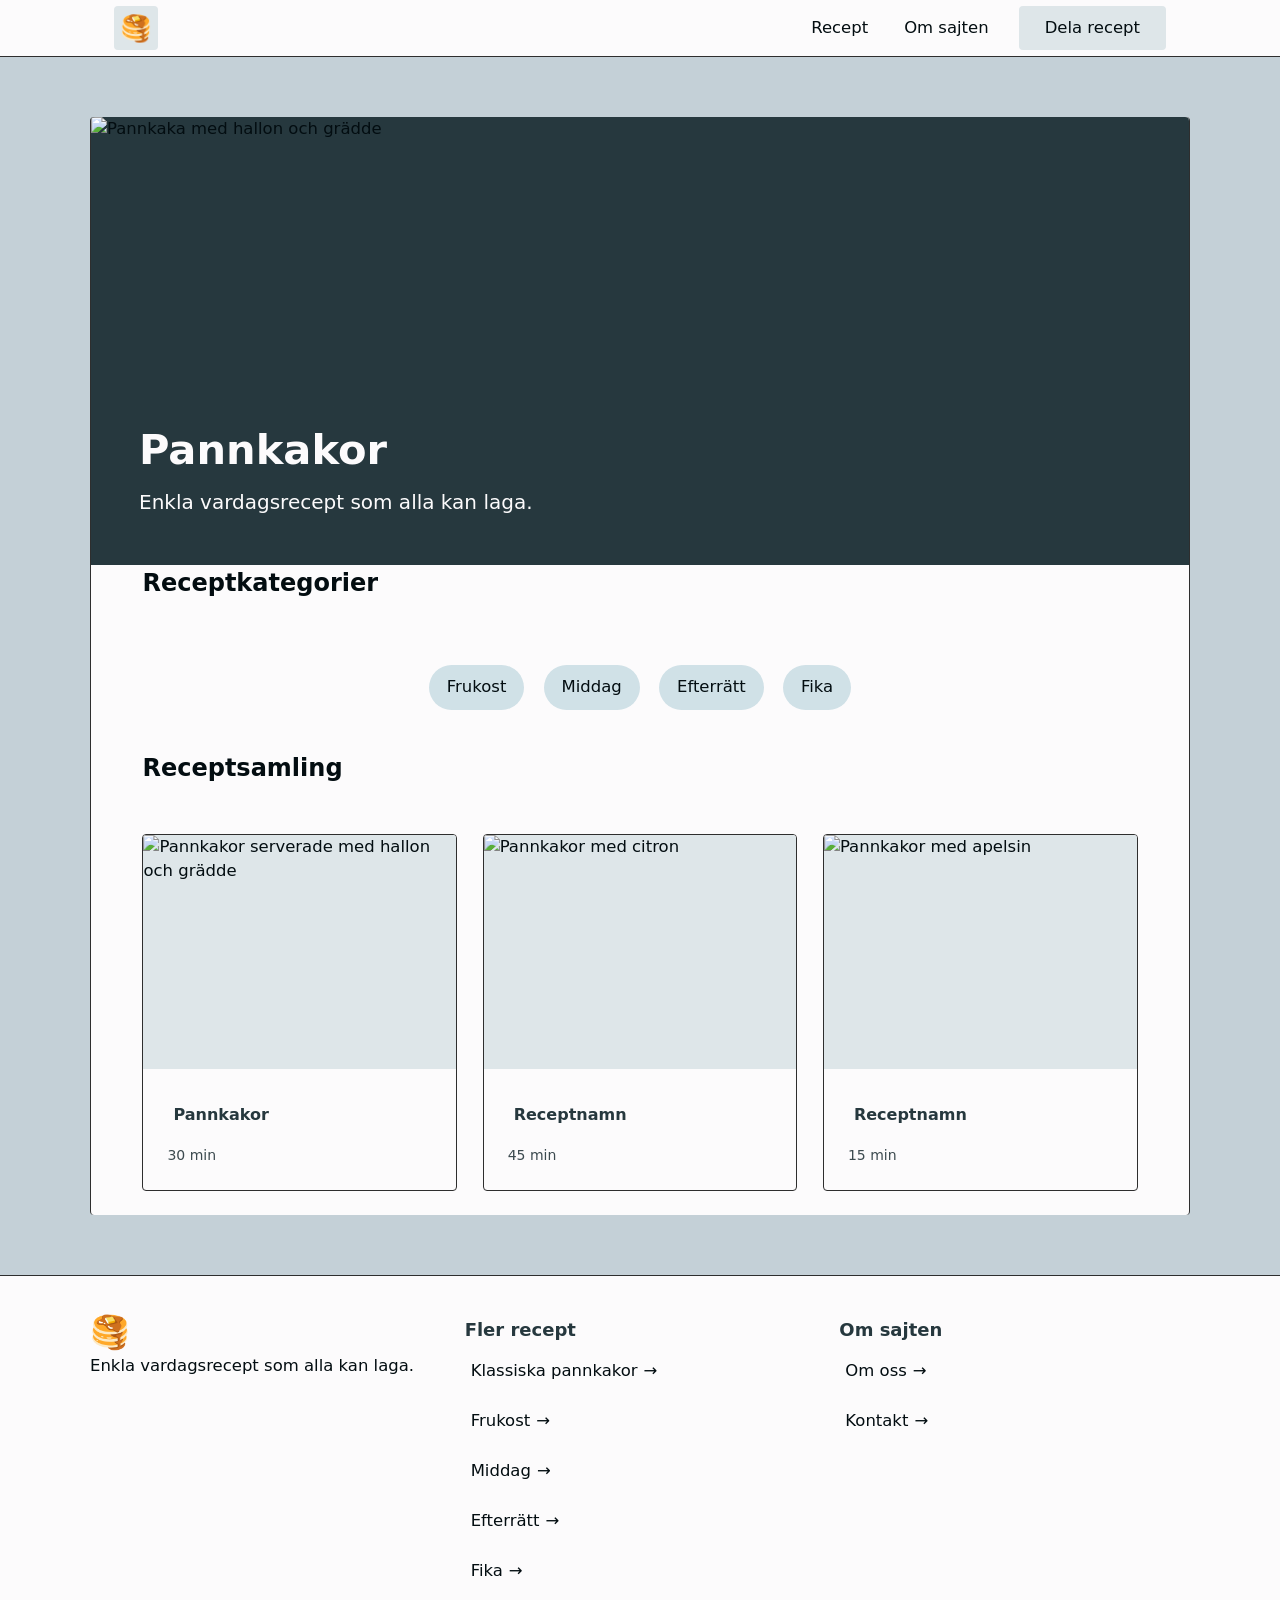
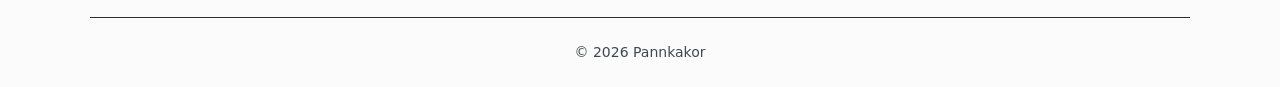
==== index.html @ c15ac4b6 "feat: add mobile navigation and improve the recipe form Validate email domains and show when the for" ====
<!doctype html>
<html lang="sv">
  <head>
    <meta charset="UTF-8" />
    <meta name="viewport" content="width=device-width, initial-scale=1.0" />
    <link rel="stylesheet" href="style.css" />
    
    <!-- Canonical link for SEO -->
    <link rel="canonical" href="https://jonnywdeveloper.github.io/Pannkakor/" />

    <meta
      property="og:title"
      content="Pannkakor - Enkla vardagsrecept"
    />
    <meta
      property="og:description"
      content="Samling av enkla och goda recept som alla kan laga."
    />
    <meta property="og:type" content="website" />
    <meta
      property="og:url"
      content="https://jonnywdeveloper.github.io/Pannkakor/"
    />
    <meta property="og:locale" content="sv_SE" />
    <meta
      property="og:image"
      content="https://jonnywdeveloper.github.io/Pannkakor/images/webp/Pancake_Top.webp"
    />
    <meta
      property="og:image:alt"
      content="Pannkaka med hallon och grädde"
    />

    <meta
      name="description"
      content="Enkla vardagsrecept som alla kan laga. Hitta receptet du letar efter bland vårt utbud av klassiska rätter."
    />

    <title>Pannkakor - Enkla vardagsrecept</title>
    <meta name="theme-color" content="#ffffff" />

    <!-- Preload fonts -->
    <link
      rel="preload"
      href="https://fonts.gstatic.com/s/opensans/v44/memvYaGs126MiZpBA-UvWbX2vVnXBbObj2OVTS-muw.woff2"
      as="font"
      type="font/woff2"
      crossorigin
    />

    <!-- Inline SVG favicon -->
    <link
      rel="icon"
      href="data:image/svg+xml,<svg xmlns=%22http://www.w3.org/2000/svg%22 viewBox=%220 0 100 100%22><text y=%22.9em%22 font-size=%2290%22>🥞</text></svg>"
    />

    <script src="script.js" defer></script>
  </head>

  <body>
    <a class="skip-link" href="#main-content">Hoppa till huvudinnehållet</a>

    <header>
      <div class="header-inner">
        <a href="index.html" class="site-logo" aria-current="page"><span class="visually-hidden">Pannkakor, startsida</span></a>
        <nav>
          <ul>
            <li><a href="recept.html">Recept</a></li>
            <li><a href="#">Om sajten</a></li>
            <li><a href="dela-recept.html" class="btn">Dela recept</a></li>
          </ul>
        </nav>
        <details class="mobile-menu">
          <summary>Meny</summary>
          <nav>
            <ul>
              <li><a href="recept.html">Recept</a></li>
              <li><a href="#">Om sajten</a></li>
              <li><a href="dela-recept.html" class="btn">Dela recept</a></li>
            </ul>
          </nav>
        </details>
      </div>
    </header>

    <main id="main-content" class="recipe-container" tabindex="-1">
      <!-- Hero Section -->
      <section class="hero-section">
        <picture>
          <source srcset="images/webp/Pancake_Top.webp" type="image/webp" />
          <img
            src="images/png/Pancake_Top.png"
            alt="Pannkaka med hallon och grädde"
            width="1281"
            height="500"
            fetchpriority="high"
          />
        </picture>
        <div class="hero-content">
          <h1>Pannkakor</h1>
          <p>Enkla vardagsrecept som alla kan laga.</p>
        </div>
      </section>

      <!-- Categories -->
      <h2>Recept&shy;kategorier</h2>
      <ul class="categories">
        <li><a href="#" class="category-tag">Frukost</a></li>
        <li><a href="#" class="category-tag">Middag</a></li>
        <li><a href="#" class="category-tag">Efterrätt</a></li>
        <li><a href="#" class="category-tag">Fika</a></li>
      </ul>

      <!-- Recipe Cards Grid -->
      <section>
        <h2>Recept&shy;samling</h2>
        <div class="recipe-cards">
          <article class="recipe-card">
            <div class="card-image">
              <picture>
                <source srcset="images/webp/Pancake_Top.webp" type="image/webp" />
                <img
                  src="images/png/Pancake_Top.png"
                  alt="Pannkakor serverade med hallon och grädde"
                  loading="lazy"
                  decoding="async"
                />
              </picture>
            </div>
            <div class="card-content">
              <a href="recept.html">Pannkakor</a>
              <span class="recipe-meta">30 min</span>
            </div>
          </article>

          <article class="recipe-card">
            <div class="card-image">
              <picture>
                <source srcset="images/webp/Pancake_Bottom_Left.webp" type="image/webp" />
                <img
                  src="images/png/Pancake_Bottom_Left.png"
                  alt="Pannkakor med citron"
                  loading="lazy"
                  decoding="async"
                />
              </picture>
            </div>
            <div class="card-content">
              <a href="recept.html">Receptnamn</a>
              <span class="recipe-meta">45 min</span>
            </div>
          </article>

          <article class="recipe-card">
            <div class="card-image">
              <picture>
                <source srcset="images/webp/Pancake_Bottom_Right.webp" type="image/webp" />
                <img
                  src="images/png/Pancake_Bottom_Right.png"
                  alt="Pannkakor med apelsin"
                  loading="lazy"
                  decoding="async"
                />
              </picture>
            </div>
            <div class="card-content">
              <a href="recept.html">Receptnamn</a>
              <span class="recipe-meta">15 min</span>
            </div>
          </article>
        </div>
      </section>
    </main>

    <footer>
      <div class="footer-inner">
        <div class="footer-section footer-brand">
          <p>Enkla vardagsrecept som alla kan laga.</p>
        </div>
        <div class="footer-section">
          <h2>Fler recept</h2>
          <ul>
            <li><a href="recept.html">Klassiska pannkakor</a></li>
            <li><a href="#">Frukost</a></li>
            <li><a href="#">Middag</a></li>
            <li><a href="#">Efterrätt</a></li>
            <li><a href="#">Fika</a></li>
          </ul>
        </div>
        <div class="footer-section">
          <h2>Om sajten</h2>
          <ul>
            <li><a href="#">Om oss</a></li>
            <li><a href="#">Kontakt</a></li>
          </ul>
        </div>
      </div>
      <div class="footer-bottom">
        <p>© 2026 Pannkakor</p>
      </div>
    </footer>
  </body>
</html>
---- style.css ----
/* ================================================================
   PANNKAKOR - CSS ARCHITECTURE & DESIGN SYSTEM
   ================================================================
   
   Naming Convention: SEMANTIC (content-driven)
   - Classes describe WHAT they contain, not HOW they look
   - Example: .recipe-container (semantic) not .main-grid (utility)
   
   Design Token System: CSS Variables in :root
   - Colors: --color-* (primary, accent, text, focus, etc.)
   - Spacing: --spacing-* (sm, md, lg scales)
   - Typography: Font imports and sizing via clamp()
   - Effects: Border radius, shadows, transitions
   
   Specificity Strategy: Architecture > Selectors
   - No !important usage - relies on cascade and nesting
   - :where() for low-specificity resets
   - :has() for context-aware styling
   - In nested rules, & refers to the outer selector
   
   Responsive Layout:
   - clamp(MIN, IDEAL, MAX) for fluid scaling
   - min()/max() for intrinsic sizing
   - vw/vi for viewport-relative values
   - No @media queries used
   
   Accessibility:
   - WCAG AAA level focus indicators
   - :focus-visible for keyboard navigation
   - Semantic HTML with proper structure
   ================================================================ */

/* Unit strategy: rem for scalable spacing and dimensions; px for crisp line thickness. */
/* Design tokens: All colors, spacing, and dimensions are defined as variables for easy maintenance */
:root {
  /* Design Tokens */
  --content-width: 68.75rem;
  /* Scale side spacing with the viewport, between 1rem and 1.5rem. */
  --gutter: clamp(1rem, 3vi, 1.5rem);
  /* Color palette - OKLCH system for perceptually uniform colors */
  --color-heading: oklch(32.769% 0.02555 220.54);
  --color-page-bg: oklch(85.052% 0.01633 233.06);
  --color-text: oklch(15% 0.02 220);
  --color-text-secondary: oklch(18% 0.03 220);
  --color-text-muted: oklch(40% 0.02 220);
  --color-bg: oklch(99% 0.001 0);
  --color-intro-bg: oklch(92% 0.01 220);
  --color-category-bg: oklch(90% 0.02 220);
  /* Mix the heading color with transparency for the two ends of the hero gradient. */
  --color-hero-text-bg: color-mix(in oklch, var(--color-heading) 85%, transparent);
  --color-hero-edge-bg: color-mix(in oklch, var(--color-heading) 50%, transparent);
  --color-focus: oklch(45% 0.22 280);
  --color-link: oklch(99% 0.001 0);
  --color-skip-bg: var(--color-intro-bg);
  --color-skip-text: var(--color-heading);
  --color-success: oklch(60% 0.2 140);
  --color-error: oklch(40% 0.16 25);
  /* Color opacity utilities */
  --color-border: oklch(30% 0 0);
  --color-hover: oklch(0% 0 0 / 3%);
  --color-shadow: oklch(0% 0 0 / 5%);
  --color-focus-shadow: oklch(45% 0.22 280 / 0.25);
  /* Spacing scale - rem for responsive scaling */
  --spacing-sm: 0.375rem;
  --spacing-md: 1.5rem;
  --spacing-lg: 2.5rem;
  --min-target-size: 44px;
  /* Border radius - used consistently throughout */
  --border-radius: 0.25rem;
}

/* Show a fallback font while Open Sans loads. */
@font-face {
  font-family: "Open Sans";
  font-style: normal;
  font-weight: 400 700;
  font-display: swap;
  src: url("https://fonts.gstatic.com/s/opensans/v44/memvYaGs126MiZpBA-UvWbX2vVnXBbObj2OVTS-muw.woff2")
    format("woff2");
}

/* CSS-reset (inspirerad av Modern CSS Reset av Andy Bell: https://piccalil.li/blog/a-modern-css-reset/) */
*,
*::before,
*::after {
  box-sizing: border-box;
}
/* Gör tryck mer responsiva på touch-enheter */
button,
a,
input,
select,
textarea {
  touch-action: manipulation;
}

/* Give links default styles that more specific selectors can override easily. */
:where(a:any-link) {
  border-radius: var(--border-radius);
  text-decoration: none;
}

a:any-link:hover,
.recipe-form-start {
  background-color: var(--color-intro-bg);
  color: var(--color-text);

  /* Give the keyboard focus ring priority over the link outline. */
  &:not(:focus-visible) {
    outline: 1px solid var(--color-border);
    outline-offset: 1px;
  }
}

/* Give these links and the menu toggle the same minimum tap size. */
:where(
  .skip-link, .site-logo, header nav a, .mobile-menu summary,
  .footer-section a, .category-tag, .card-content a, .recipe-form-start
) {
  display: inline-flex;
  align-items: center;
  min-inline-size: var(--min-target-size);
  min-block-size: var(--min-target-size);
  padding: var(--spacing-sm);
}


/* Keep mobile browsers from automatically enlarging text. */
html {
  text-size-adjust: 100%;

  /* Leave room for the sticky header when scrolling to a focused control. */
  scroll-padding-block-start: 4rem;
}

img {
  max-width: 100%;
}

/* Remove default margins and let more specific component rules set their own. */
:where(h1, h2, h3, h4, h5, h6, p, figure, ul, ol) {
  margin: 0;
}

/* Gemensam border-stil för komponenter */
:where(.recipe-card, fieldset, .intro-text) {
  border: 1px solid var(--color-border);
  border-radius: var(--border-radius);
}

/* Body typography - fluid sizing with clamp() for responsive scaling */
body {
  margin: 0;
  background-color: var(--color-page-bg);
  display: flex;
  flex-direction: column;
  min-height: 100vh;
  color: var(--color-text);
  font-family:
    "Open Sans",
    system-ui,
    -apple-system,
    BlinkMacSystemFont,
    "Segoe UI",
    Roboto,
    sans-serif;
  /* Fluid font-size: min 1rem, ideal 0.95rem + 0.1vw, max 1.125rem */
  font-size: clamp(1rem, 0.95rem + 0.1vw, 1.125rem);
  line-height: 1.5;
  -webkit-font-smoothing: antialiased;
  text-rendering: optimizeLegibility;

}

main {
  flex: 1;
}

/* Show a focus ring when users move through the page with Tab. */
:focus-visible {
  outline: 3px solid var(--color-focus);
  outline-offset: 2px;
  box-shadow: 0 0 0 4px var(--color-focus-shadow);
  transition:
    outline 0.2s ease,
    box-shadow 0.2s ease;
}

/* Hide the skip link until it receives focus, then show it at the top. */
.skip-link {
  position: absolute;
  inset-block-start: -3.75rem;
  inset-inline-start: var(--spacing-sm);
  z-index: 1000;
  max-inline-size: calc(100% - 2 * var(--spacing-sm));
  padding: var(--spacing-sm) var(--gutter);
  overflow-wrap: anywhere;
  color: var(--color-skip-text);
  background-color: var(--color-skip-bg);
  border: 2px solid var(--color-heading);
  transition: inset-block-start 0.2s ease;
  overflow: hidden;
  clip: rect(0, 0, 0, 0);

  &:focus-visible {
    inset-block-start: var(--spacing-sm);
    clip: auto;
  }
}

/* Screen reader only - content hidden visually but announced by assistive technology */
.visually-hidden {
  position: absolute;
  width: 1px;
  height: 1px;
  overflow: hidden;
  clip-path: inset(500%);
  white-space: nowrap;
}

/* Center each of these containers with equal space on both sides. */
:is(.recipe-container, .header-inner, .recipe-cards, .form-container) {
  margin-inline: auto;
}

.recipe-container {
  background-color: var(--color-bg);
  /* Use 95% of the available width, capped at the shared content width. */
  width: min(95%, var(--content-width));
  margin-block: clamp(2rem, 5vw, 3.75rem);
  border-inline: 1px solid var(--color-border);
  border-radius: var(--border-radius);

  .hero-image {
    display: block;
    width: 100%;
    height: 100%;
    aspect-ratio: 1280 / 700;
    object-fit: cover;
    border-radius: var(--border-radius);
  }
}

/* Put the recipe image and details side by side when they fit. */
.recipe-layout {
  display: grid;
  /* Each column needs 20rem or 45%, whichever is larger, capped at the grid's width. */
  grid-template-columns: repeat(auto-fit, minmax(min(100%, max(20rem, 45%)), 1fr));
  gap: clamp(1.5rem, 3vw, 2.5rem);
  padding: clamp(1.5rem, 5vh, 2.5rem) var(--gutter);
}

.recipe-image-column {
  display: flex;
  align-items: stretch;

  picture {
    display: block;
    width: 100%;
    height: 100%;
    overflow: hidden;
    box-shadow: 0 0.125rem 0.625rem var(--color-shadow);
  }
}

h1 {
  margin-block: 0 0.75rem;
  color: var(--color-heading);
  font-size: clamp(1.75rem, 1.5rem + 1vw, 2.5rem);
  text-align: center;
  overflow-wrap: break-word;
}

h2 {
  overflow-wrap: anywhere;
}

.recipe-content-column {
  display: flex;
  flex-direction: column;
  gap: clamp(var(--spacing-sm), 2vi, var(--spacing-md));

  h1 {
    margin-block-end: 0;
    font-size: clamp(1.5rem, 1.15rem + 1vi, 2rem);
  }
}

/* Let recipe facts wrap. The background shows through the gaps as dividers. */
.recipe-meta-info {
  display: flex;
  flex-wrap: wrap;
  gap: 1px;
  margin: 0;
  background-color: var(--color-border);
  border: 1px solid var(--color-border);
  border-radius: var(--border-radius);
  overflow: clip;

  .meta-item {
    /* Start each fact at 6rem and let it grow or shrink to share the row. */
    flex: 1 1 6rem;
    min-inline-size: 0;
    padding: var(--spacing-sm);
    background-color: var(--color-bg);
    overflow-wrap: anywhere;
    display: flex;
    flex-direction: column;
    align-items: center;
    gap: 0.25rem;
    text-align: center;

    dt {
      font-weight: 600;
      font-size: 0.875rem;
      color: var(--color-text-muted);
      text-transform: uppercase;
      letter-spacing: 0.05em;
    }

    dd {
      margin: 0;
      font-size: clamp(1.25rem, 1.1rem + 0.5vw, 1.5rem);
      font-weight: 700;
      color: var(--color-heading);
    }
  }
}

/* Give the serving suggestions fluid padding and balance the heading. */
.serving-suggestions {
  width: 100%;
  padding-block: clamp(1.5rem, 5vi, 2.5rem);
  padding-inline: min(var(--gutter), 5%);

  h2 {
    margin-block-end: 0.75rem;
    font-size: 1.5rem;
    text-wrap: balance;
  }
}

/* Intro section - highlighted with background color and responsive spacing */
.intro-text {
  display: block;
  margin-block: auto;
  padding-block: var(--spacing-md);
  padding-inline: min(var(--spacing-md), 8%);
  overflow-wrap: anywhere;
  background-color: var(--color-intro-bg);

  p {
    max-width: 65ch;
    color: var(--color-text-secondary);
    margin: 0;
  }
}

/* Span the full recipe layout and stack ingredients and instructions when space runs out. */
.recipe-grid {
  grid-column: 1 / -1;
  display: grid;
  grid-template-columns: repeat(auto-fit, minmax(min(100%, 18rem), 1fr));
  gap: clamp(1.5rem, 3vw, 2.5rem);
}

/* Portions definition list - reset margins and padding */
.portions,
.portions dd {
  margin: 0;
  padding: 0;
}

/* Ingredients list - interactive with hover and checked states */
.ingredients {
  ul {
    padding-inline-start: 0;
    list-style: none;
  }

  label {
    display: flex;
    align-items: center;
    min-block-size: var(--min-target-size);
    margin-block: 0;
    padding: var(--spacing-sm);

    input {
      flex-shrink: 0;
    }
  }

  li {
    border-radius: var(--border-radius);
    transition: background-color 0.2s ease;

    &:hover {
      background-color: var(--color-hover);
      cursor: pointer;
    }

    /* Cross out an ingredient when its checkbox is checked. */
    &:has(:checked) {
      text-decoration: line-through;
    }
  }
}

/* Instructions list - ordered list with custom padding */
.instructions {
  ol {
    padding-inline-start: var(--spacing-md);
  }

  li {
    min-block-size: var(--min-target-size);
    align-content: center;
    padding-block: var(--spacing-sm);
    overflow-wrap: anywhere;
  }
}

/* Fit as many columns as possible with a minimum that scales with the viewport. */
.gallery-grid {
  display: grid;
  grid-template-columns: repeat(
    auto-fit,
    minmax(min(100%, clamp(15rem, 30vw, 25rem)), 1fr)
  );
  gap: var(--spacing-md);

  picture {
    display: block;
    overflow: hidden;
    border-radius: var(--border-radius);
  }

  img {
    display: block;
    width: 100%;
    aspect-ratio: 4 / 3;
    object-fit: cover;
    border-radius: var(--border-radius);
    background-color: var(--color-intro-bg);
    box-shadow: 0 0.125rem 0.625rem var(--color-shadow);
    transition: transform 0.3s ease;

    &:hover {
      transform: scale(1.08);
    }
  }

  figcaption {
    display: block;
    margin-block-start: 0.75rem;
    color: var(--color-text-muted);
  }
}

/* ================================================================
   HEADER & NAVIGATION
   ================================================================ */

header {
  /* Show the hamburger at 40rem or less. */
  --menu-breakpoint: 40rem;

  background-color: var(--color-bg);
  border-block-end: 1px solid var(--color-border);
  /* Allow the wrapping fallback menu to scroll away. */
  position: var(--header-position, static);
  inset-block-start: 0;
  z-index: 999;

  /* Use a delay of 0s up to the breakpoint and -1s above it.
     That leaves the paused animation at its first or last frame. */
  animation: switch-header-menu 1s paused both
    calc(-1s * max(0, sign(100vi - var(--menu-breakpoint))));
}

/* Let the header scroll away when the URL targets main, as the skip link does. */
body:has(> main:target) > header {
  position: static;
}

.header-inner {
  --header-gutter: min(var(--gutter), 5%);

  max-inline-size: var(--content-width);
  position: relative;
  display: flex;
  flex-wrap: wrap;
  align-items: center;
  justify-content: space-between;
  gap: var(--spacing-sm) clamp(var(--spacing-sm), 2vi, var(--spacing-md));
  padding-block: var(--spacing-sm);
  padding-inline: var(--header-gutter);

  /* Fall back to the regular links if the width calculation is unsupported. */
  > nav {
    display: var(--desktop-menu-display, block);
  }
}

/* Show the hamburger in the first frame and the regular links in the last. */
@keyframes switch-header-menu {
  from {
    --header-position: sticky;
    --desktop-menu-display: none;
    --mobile-menu-display: block;
  }

  to {
    --header-position: sticky;
    --desktop-menu-display: block;
    --mobile-menu-display: none;
  }
}

/* Draw a pancake with empty alternative text so it stays decorative. */
.site-logo::before,
.footer-brand::before {
  content: "🥞" / "";
}

.site-logo {
  justify-content: center;
  padding-block: 0;
  border-radius: var(--border-radius);
  font-size: clamp(1.5rem, 2vi, 2rem);

  /* Highlight the current home link with its background color. */
  &[aria-current="page"] {
    border: none;
    background-color: var(--color-intro-bg);
  }
}

header nav {
  ul {
    display: flex;
    flex-wrap: wrap;
    align-items: center;
    gap: var(--spacing-sm) clamp(var(--spacing-sm), 2vi, var(--spacing-md));
    list-style: none;
    padding-inline-start: 0;
  }

  a {
    color: var(--color-text);

    /* Bold the current page in either version of the menu. */
    &:is([aria-current="page"], .current-page) {
      font-weight: 700;
    }
  }

  .btn {
    padding-inline: var(--gutter);
    border: 2px solid transparent;
    border-radius: var(--border-radius);
    background-color: var(--color-intro-bg);
    color: var(--color-text);

    /* Add a border when the current page link uses the button style. */
    &:where([aria-current="page"], .current-page) {
      border-color: var(--color-border);
    }
  }
}

/* Show the hamburger in the narrow layout and align it at the far end. */
.mobile-menu {
  display: var(--mobile-menu-display, none);
  margin-inline-start: auto;

  > summary {
    gap: var(--spacing-sm);
    border: 1px solid var(--color-border);
    border-radius: var(--border-radius);
    cursor: pointer;

    &:hover {
      background-color: var(--color-intro-bg);
    }

    /* Draw the three hamburger lines with two borders and a stripe in the middle. */
    &::before {
      content: "";
      inline-size: 1em;
      block-size: 0.75em;
      border-block: 2px solid currentColor;
      background: linear-gradient(currentColor, currentColor)
        center / 100% 2px no-repeat;
    }
  }

  /* Place the open menu below the header and let it scroll on short screens. */
  > nav {
    position: absolute;
    inset-block-start: 100%;
    inset-inline-end: var(--header-gutter);
    inline-size: max-content;
    max-inline-size: calc(100% - 2 * var(--header-gutter));
    max-block-size: 60dvb;
    overflow: auto;
    padding: var(--spacing-sm);
    border: 1px solid var(--color-border);
    border-radius: var(--border-radius);
    background-color: var(--color-bg);

    ul {
      flex-direction: column;
      align-items: stretch;
    }

    a {
      display: flex;
      overflow-wrap: anywhere;
    }
  }
}

/* Hide the dropdown when keyboard focus reaches the page content.
   Its links stay in the tab order so Shift+Tab can return to the menu. */
body:has(> main:focus-visible, > :is(main, footer) :focus-visible) .mobile-menu > nav {
  opacity: 0;
  pointer-events: none;
}

/* ================================================================
   FOOTER
   ================================================================ */

footer {
  background-color: var(--color-bg);
  border-block-start: 1px solid var(--color-border);
  padding-block: var(--spacing-lg) var(--spacing-md);
  padding-inline: var(--gutter);
}

.footer-inner,
.footer-bottom {
  max-inline-size: var(--content-width);
  margin-inline: auto;
}

/* Fit as many 15rem columns as possible, or one smaller column on narrow screens. */
.footer-inner {
  display: grid;
  grid-template-columns: repeat(auto-fit, minmax(min(100%, 15rem), 1fr));
  gap: var(--spacing-md);
}

.footer-section {
  h2 {
    margin-block-end: var(--spacing-sm);
    color: var(--color-heading);
    font-size: 1.125rem;
    font-weight: 700;
  }

  /* Size and position the pancake in the brand section only. */
  &.footer-brand::before {
    display: block;
    margin-block-end: var(--spacing-sm);
    font-size: 2rem;
    line-height: 1;
  }

  ul {
    list-style: none;
    padding-inline-start: 0;
  }

  /* Add space before each list item after the first. */
  li + li {
    margin-block-start: var(--spacing-sm);
  }
}

.footer-section a,
.recipe-form-start {
  gap: var(--spacing-sm);
  color: var(--color-text);

  /* Add a decorative arrow after the link. */
  &::after {
    content: "→" / "";
  }
}

.footer-bottom {
  margin-block-start: var(--spacing-md);
  padding-block-start: var(--spacing-md);
  border-block-start: 1px solid var(--color-border);
  color: var(--color-text-muted);
  font-size: 0.875rem;
  text-align: center;
}

/* ================================================================
   HOME PAGE - HERO & CATEGORIES
   ================================================================ */

/* Style headings immediately followed by the categories or recipe cards. */
h2:has(+ .categories, + .recipe-cards) {
  width: min(95%, var(--content-width));
  margin: 0 auto clamp(0.75rem, 2vw, 1.5rem);
  padding-inline: min(var(--gutter), 5%);
  font-size: 1.5rem;
}

.hero-section {
  display: grid;
  grid-template-areas: "hero";
  /* Let the single column shrink below the natural width of its contents. */
  grid-template-columns: minmax(0, 1fr);
  min-block-size: clamp(16rem, 42vi, 28rem);
  background-color: var(--color-heading);
  border-start-start-radius: inherit;
  border-start-end-radius: inherit;
  overflow: clip;

  /* Put the picture and text in the same cell. The text comes later and appears on top. */
  > :is(picture, .hero-content) {
    grid-area: hero;
  }

  picture {
    display: block;
    /* Let the grid size the picture so the text can help determine the hero's height. */
    contain: size;
  }

  img {
    display: block;
    inline-size: 100%;
    block-size: 100%;
    object-fit: cover;
  }

  .hero-content {
    --hero-text-max-width: 28rem;
    --hero-padding: clamp(var(--spacing-sm), 2vi, var(--spacing-md));

    /* Align the text box to the bottom and stretch it across the cell. */
    place-self: end stretch;
    min-inline-size: 0;
    margin: var(--gutter);
    padding: var(--hero-padding);
    border-radius: var(--border-radius);
    /* Keep the overlay darkest behind the text and fade toward the right edge. */
    background: linear-gradient(
      to right,
      var(--color-hero-text-bg) min(100%, calc(var(--hero-text-max-width) + 2 * var(--hero-padding))),
      var(--color-hero-edge-bg)
    );
    color: var(--color-link);
    overflow-wrap: anywhere;

    h1,
    p {
      max-inline-size: var(--hero-text-max-width);
    }

    h1 {
      margin: 0;
      color: inherit;
      font-size: clamp(1.75rem, 1rem + 2vi, 3.5rem);
      text-align: start;
      text-wrap: balance;
      overflow-wrap: anywhere;
    }

    p {
      margin-block-start: var(--spacing-sm);
      font-size: clamp(1rem, 0.9rem + 0.5vi, 1.25rem);
    }
  }
}

.categories {
  padding: clamp(1.5rem, 4vw, 2.5rem) var(--gutter);
  display: flex;
  flex-wrap: wrap;
  gap: clamp(0.75rem, 1.5vw, 1.5rem);
  justify-content: center;
  list-style: none;
  margin: 0;

  .category-tag {
    background-color: var(--color-category-bg);
    color: var(--color-text);
    padding: 0.5rem 1rem;
    border-radius: 1.5rem;
    font-weight: 500;
    border: 2px solid transparent;
    transition: all 0.2s ease;

    &:focus-visible {
      border-color: var(--color-focus);
    }
  }
}

/* Fit as many 15rem columns as possible, or one smaller column on narrow screens. */
.recipe-cards {
  width: min(95%, var(--content-width));
  padding-block: var(--gutter);
  padding-inline: min(var(--gutter), 5%);
  display: grid;
  grid-template-columns: repeat(auto-fit, minmax(min(100%, 15rem), 1fr));
  gap: clamp(1rem, 2vw, 2rem);
  align-items: start;
}

.recipe-card {
  background-color: var(--color-bg);
  overflow: hidden;
  transition: all 0.3s ease;
  display: flex;
  flex-direction: column;

  &:hover {
    box-shadow: 0 0.25rem 1rem var(--color-shadow);
    transform: translateY(-2px);
  }

  .card-image {
    aspect-ratio: 4 / 3;
    overflow: hidden;
    background-color: var(--color-intro-bg);

    img {
      width: 100%;
      height: 100%;
      object-fit: cover;
      transition: transform 0.3s ease;
    }

    /* Zoom the image within its frame on hover. */
    &:hover img {
      transform: scale(1.05);
    }
  }

  /* Add outer padding only to cards without an image. */
  &:not(:has(.card-image)) {
    padding: var(--spacing-md);
  }

  .card-content {
    padding-block: var(--spacing-md);
    padding-inline: min(var(--spacing-md), 8%);
    flex-grow: 1;
    display: flex;
    flex-direction: column;

    /* Match the link without adding to the selector's specificity. */
    :where(a) {
      color: var(--color-heading);
      font-weight: 600;
      font-size: clamp(1rem, 1.1vw, 1.25rem);
      text-wrap: balance;
      overflow-wrap: anywhere;
      margin-block-end: 0.5rem;
    }

    .recipe-meta {
      color: var(--color-text-muted);
      font-size: 0.875rem;
      /* Use extra space above the time label to push it toward the bottom. */
      margin-block-start: auto;
    }
  }
}

/* ================================================================
   FORM STYLES
   ================================================================ */

.form-container {
  width: min(95%, 48rem);
  margin-block: clamp(2rem, 5vw, 3rem);
  padding-block: clamp(1.5rem, 4vw, 2.5rem);
  /* Reduce side padding on very narrow screens to make room for the fields. */
  padding-inline: min(clamp(1.5rem, 4vw, 2.5rem), 5%);
  overflow-wrap: anywhere;

  h1 {
    margin-block: 0 1rem;
  }

  .intro {
    color: var(--color-text-muted);
    margin-block-end: var(--spacing-lg);
  }
}

/* Let each group shrink on narrow screens even when its contents are wide. */
fieldset {
  min-inline-size: 0;
  padding-block: var(--spacing-md);
  padding-inline: min(var(--spacing-md), 6%);
  margin-block-end: var(--spacing-md);
  background-color: var(--color-intro-bg);

  legend {
    max-inline-size: 100%;
    font-weight: 700;
    color: var(--color-heading);
    padding-inline: var(--spacing-sm);
    font-size: clamp(1rem, 1.05vw, 1.1rem);
  }
}

label {
  display: block;
  margin-block: 1rem 0.5rem;
  color: var(--color-text);
  font-weight: 500;

  /* Make the whole radio label a tappable row and center its contents vertically. */
  &:has(> input[type="radio"]) {
    display: flex;
    align-items: center;
    min-inline-size: var(--min-target-size);
    min-block-size: var(--min-target-size);
  }

  input[type="checkbox"],
  input[type="radio"] {
    margin-inline-end: 0.5rem;
  }
}

/* Share the border and shadow transitions across form controls. */
.form-group > :is(input, select, textarea),
input,
select,
textarea {
  transition: border-color 0.2s ease, box-shadow 0.2s ease;
}

/* Style fields directly in a form group. The radio buttons sit inside labels. */
.form-group > :is(input, select, textarea) {
  width: 100%;
  padding: 0.75rem;
  margin-block-end: 0.5rem;
  border: 2px solid var(--color-border);
  border-radius: var(--border-radius);
  font-family: inherit;
  font-size: inherit;
  background-color: var(--color-bg);
  color: var(--color-text);

  &:focus-visible {
    border-color: var(--color-focus);
  }

  /* Reserve room for validation feedback in text fields. */
  &:is(:user-valid, :user-invalid):not(select) {
    padding-inline-end: 2.5rem;
  }

  /* Give fields the success color once the browser marks them valid after interaction. */
  &:user-valid {
    border-color: var(--color-success);
    &::after {
      content: " ✓";
      color: var(--color-success);
    }
  }

  /* Give fields the error color once the browser marks them invalid after interaction. */
  &:user-invalid {
    border-color: var(--color-error);
    &::after {
      content: " ✗";
      color: var(--color-error);
    }
  }
}

::placeholder {
  color: var(--color-text-muted);
  opacity: 1;
}

textarea {
  resize: block;
  min-height: 6rem;
}

/* Give the dropdown text more room when the form is narrow. */
.form-group > select {
  padding-inline: min(0.75rem, 5%);
}

/* Place fields side by side when 12rem columns fit, and stack them when space is tight. */
.form-row {
  display: grid;
  grid-template-columns: repeat(auto-fit, minmax(min(100%, 12rem), 1fr));
  gap: var(--spacing-md);
}

.form-group {
  display: flex;
  flex-direction: column;
  gap: 0.5rem;

  label {
    margin-block: 0;

    small {
      display: block;
      font-weight: 400;
    }
  }

  small {
    color: var(--color-text-muted);
    font-size: 0.8rem;
  }
}

.error-message {
  color: var(--color-error);
  font-size: 0.875rem;
  margin-block-start: -0.25rem;
  display: none;
  align-items: center;
  gap: 0.25rem;

  /* Draw a decorative cross before the error text. */
  &::before {
    content: "✗" / "";
    font-weight: 700;
  }
}

/* Show the error immediately after the field that triggered it. */
:user-invalid + .error-message {
  display: flex;
}

.recipe-form {
  /* Show the link and ready message as soon as the form is valid. */
  &:invalid :is(.recipe-submit-link, .recipe-form-ready),
  &:valid button[type="submit"] {
    display: none;
  }

  /* Show a reminder near the button when a field has a visible error. */
  &:not(:has(:user-invalid)) :is(.recipe-form-feedback, .recipe-form-start) {
    display: none;
  }
}

.recipe-form-actions {
  display: flex;
  flex-wrap: wrap;
  align-items: center;
  gap: var(--spacing-sm) calc(2 * var(--spacing-sm));
}

.recipe-form-feedback {
  flex: auto;
  text-align: center;
  color: var(--color-error);
}

.recipe-form-ready {
  color: var(--color-success);
  font-size: 1.2rem;
  font-weight: 700;
}

.recipe-form-start {
  margin-inline-start: auto;
  font-size: 1rem;
}

button,
.recipe-submit-link {
  display: inline-block;
  padding: 0.75rem 1.5rem;
  background-color: var(--color-heading);
  color: var(--color-intro-bg);
  border: 2px solid transparent;
  border-radius: var(--border-radius);
  font-weight: 600;
  font-size: 1rem;
  cursor: pointer;

  /* Apply hover and focus styles only to enabled buttons. */
  &:is(:hover, :focus-visible):where(:not(:disabled)) {
    background-color: var(--color-intro-bg);
    border-color: var(--color-heading);
    color: var(--color-heading);
  }

  &:focus-visible {
    border-color: var(--color-focus);
  }

  &:disabled {
    opacity: 0.5;
    cursor: not-allowed;
    transform: none;
  }
}

.required::after {
  content: " *";
  color: var(--color-error);
}





/* Outline the whole recipe card when a link inside it gets visible focus. */
.recipe-card:has(a:focus-visible) {
  outline: 3px solid var(--color-focus);
  outline-offset: 2px;
}
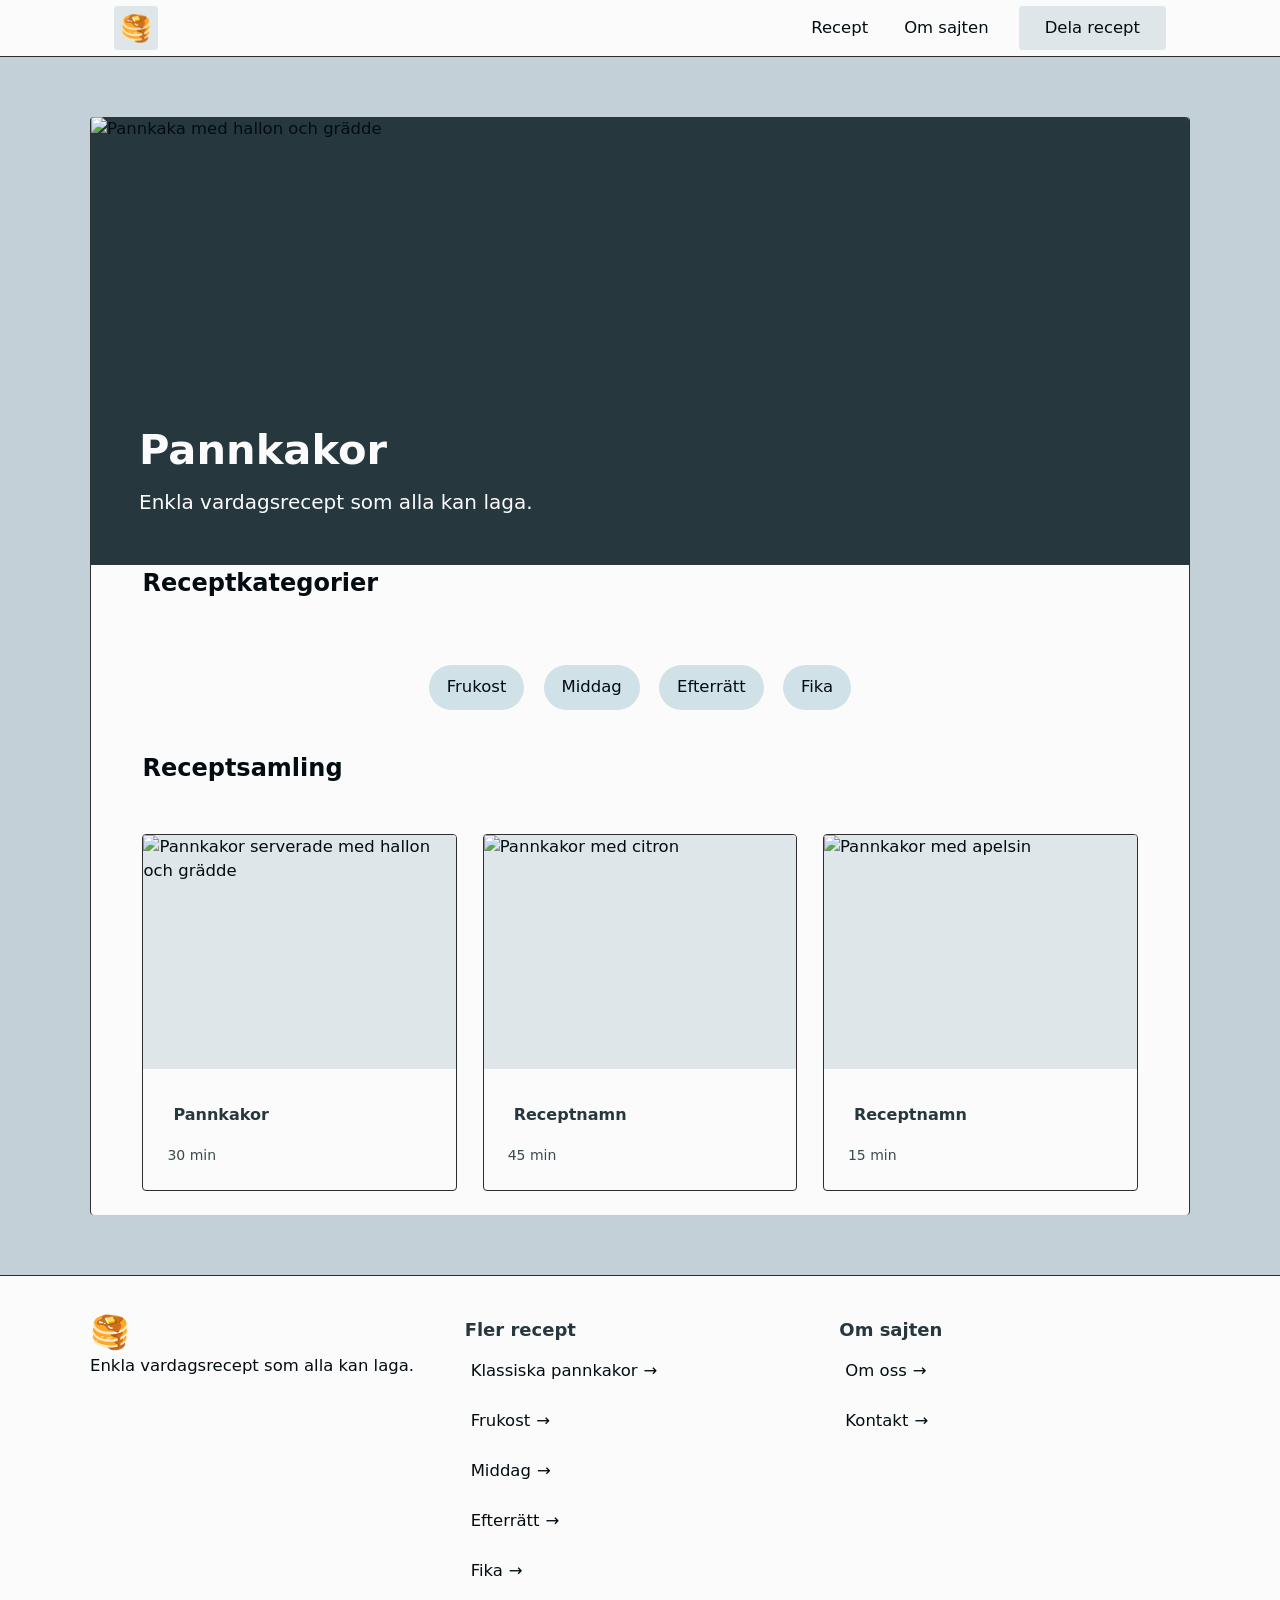
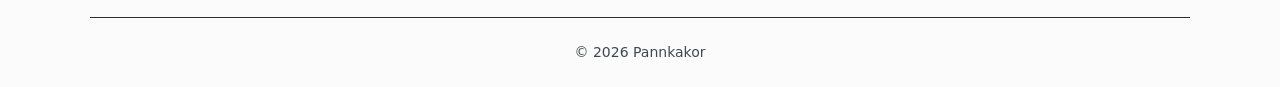
==== commit b8c6608e: "refactor(ui): remove mobile menu and simplify header logic Remove the `<details>` based mobile menu " ====
--- a/index.html
+++ b/index.html
@@ -37,7 +37,8 @@
     />
 
     <title>Pannkakor - Enkla vardagsrecept</title>
-    <meta name="theme-color" content="#ffffff" />
+    <!-- Same color as --color-bg in style.css -->
+    <meta name="theme-color" content="oklch(99% 0.001 0)" />
 
     <!-- Preload fonts -->
     <link
@@ -70,16 +71,6 @@
             <li><a href="dela-recept.html" class="btn">Dela recept</a></li>
           </ul>
         </nav>
-        <details class="mobile-menu">
-          <summary>Meny</summary>
-          <nav>
-            <ul>
-              <li><a href="recept.html">Recept</a></li>
-              <li><a href="#">Om sajten</a></li>
-              <li><a href="dela-recept.html" class="btn">Dela recept</a></li>
-            </ul>
-          </nav>
-        </details>
       </div>
     </header>
 
--- a/style.css
+++ b/style.css
@@ -100,22 +100,16 @@
   text-decoration: none;
 }
 
-a:any-link:hover,
-.recipe-form-start {
+a:any-link:hover {
   background-color: var(--color-intro-bg);
   color: var(--color-text);
-
-  /* Give the keyboard focus ring priority over the link outline. */
-  &:not(:focus-visible) {
-    outline: 1px solid var(--color-border);
-    outline-offset: 1px;
-  }
+  box-shadow: 0 2px 4px var(--color-shadow);
 }
 
 /* Give these links and the menu toggle the same minimum tap size. */
 :where(
-  .skip-link, .site-logo, header nav a, .mobile-menu summary,
-  .footer-section a, .category-tag, .card-content a, .recipe-form-start
+  .skip-link, .site-logo, header nav a,
+  .footer-section a, .category-tag, .card-content a
 ) {
   display: inline-flex;
   align-items: center;
@@ -200,11 +194,11 @@
   border: 2px solid var(--color-heading);
   transition: inset-block-start 0.2s ease;
   overflow: hidden;
-  clip: rect(0, 0, 0, 0);
+  clip-path: inset(50%);
 
   &:focus-visible {
     inset-block-start: var(--spacing-sm);
-    clip: auto;
+    clip-path: none;
   }
 }
 
@@ -462,25 +456,11 @@
    ================================================================ */
 
 header {
-  /* Show the hamburger at 40rem or less. */
-  --menu-breakpoint: 40rem;
-
   background-color: var(--color-bg);
   border-block-end: 1px solid var(--color-border);
-  /* Allow the wrapping fallback menu to scroll away. */
-  position: var(--header-position, static);
+  position: sticky;
   inset-block-start: 0;
   z-index: 999;
-
-  /* Use a delay of 0s up to the breakpoint and -1s above it.
-     That leaves the paused animation at its first or last frame. */
-  animation: switch-header-menu 1s paused both
-    calc(-1s * max(0, sign(100vi - var(--menu-breakpoint))));
-}
-
-/* Let the header scroll away when the URL targets main, as the skip link does. */
-body:has(> main:target) > header {
-  position: static;
 }
 
 .header-inner {
@@ -495,27 +475,9 @@
   gap: var(--spacing-sm) clamp(var(--spacing-sm), 2vi, var(--spacing-md));
   padding-block: var(--spacing-sm);
   padding-inline: var(--header-gutter);
-
-  /* Fall back to the regular links if the width calculation is unsupported. */
-  > nav {
-    display: var(--desktop-menu-display, block);
-  }
-}
-
-/* Show the hamburger in the first frame and the regular links in the last. */
-@keyframes switch-header-menu {
-  from {
-    --header-position: sticky;
-    --desktop-menu-display: none;
-    --mobile-menu-display: block;
-  }
-
-  to {
-    --header-position: sticky;
-    --desktop-menu-display: block;
-    --mobile-menu-display: none;
-  }
-}
+}
+
+
 
 /* Draw a pancake with empty alternative text so it stays decorative. */
 .site-logo::before,
@@ -549,8 +511,8 @@
   a {
     color: var(--color-text);
 
-    /* Bold the current page in either version of the menu. */
-    &:is([aria-current="page"], .current-page) {
+    /* Bold the current page in the menu. */
+    &[aria-current="page"] {
       font-weight: 700;
     }
   }
@@ -563,70 +525,13 @@
     color: var(--color-text);
 
     /* Add a border when the current page link uses the button style. */
-    &:where([aria-current="page"], .current-page) {
+    &:where([aria-current="page"]) {
       border-color: var(--color-border);
     }
   }
 }
 
-/* Show the hamburger in the narrow layout and align it at the far end. */
-.mobile-menu {
-  display: var(--mobile-menu-display, none);
-  margin-inline-start: auto;
-
-  > summary {
-    gap: var(--spacing-sm);
-    border: 1px solid var(--color-border);
-    border-radius: var(--border-radius);
-    cursor: pointer;
-
-    &:hover {
-      background-color: var(--color-intro-bg);
-    }
-
-    /* Draw the three hamburger lines with two borders and a stripe in the middle. */
-    &::before {
-      content: "";
-      inline-size: 1em;
-      block-size: 0.75em;
-      border-block: 2px solid currentColor;
-      background: linear-gradient(currentColor, currentColor)
-        center / 100% 2px no-repeat;
-    }
-  }
-
-  /* Place the open menu below the header and let it scroll on short screens. */
-  > nav {
-    position: absolute;
-    inset-block-start: 100%;
-    inset-inline-end: var(--header-gutter);
-    inline-size: max-content;
-    max-inline-size: calc(100% - 2 * var(--header-gutter));
-    max-block-size: 60dvb;
-    overflow: auto;
-    padding: var(--spacing-sm);
-    border: 1px solid var(--color-border);
-    border-radius: var(--border-radius);
-    background-color: var(--color-bg);
-
-    ul {
-      flex-direction: column;
-      align-items: stretch;
-    }
-
-    a {
-      display: flex;
-      overflow-wrap: anywhere;
-    }
-  }
-}
-
-/* Hide the dropdown when keyboard focus reaches the page content.
-   Its links stay in the tab order so Shift+Tab can return to the menu. */
-body:has(> main:focus-visible, > :is(main, footer) :focus-visible) .mobile-menu > nav {
-  opacity: 0;
-  pointer-events: none;
-}
+
 
 /* ================================================================
    FOOTER
@@ -679,8 +584,7 @@
   }
 }
 
-.footer-section a,
-.recipe-form-start {
+.footer-section a {
   gap: var(--spacing-sm);
   color: var(--color-text);
 
@@ -796,7 +700,7 @@
     border-radius: 1.5rem;
     font-weight: 500;
     border: 2px solid transparent;
-    transition: all 0.2s ease;
+    transition: background-color 0.2s ease, border-color 0.2s ease;
 
     &:focus-visible {
       border-color: var(--color-focus);
@@ -818,7 +722,7 @@
 .recipe-card {
   background-color: var(--color-bg);
   overflow: hidden;
-  transition: all 0.3s ease;
+  transition: box-shadow 0.3s ease, transform 0.3s ease;
   display: flex;
   flex-direction: column;
 
@@ -936,7 +840,6 @@
 }
 
 /* Share the border and shadow transitions across form controls. */
-.form-group > :is(input, select, textarea),
 input,
 select,
 textarea {
@@ -959,27 +862,19 @@
     border-color: var(--color-focus);
   }
 
-  /* Reserve room for validation feedback in text fields. */
-  &:is(:user-valid, :user-invalid):not(select) {
+  /* Green checkmark and room for it inside valid text fields (not the dropdown). */
+  &:user-valid:not(select) {
     padding-inline-end: 2.5rem;
-  }
-
-  /* Give fields the success color once the browser marks them valid after interaction. */
-  &:user-valid {
     border-color: var(--color-success);
-    &::after {
-      content: " ✓";
-      color: var(--color-success);
-    }
-  }
-
-  /* Give fields the error color once the browser marks them invalid after interaction. */
-  &:user-invalid {
+    background-image: url("data:image/svg+xml,%3Csvg xmlns='http://www.w3.org/2000/svg' viewBox='0 0 16 16'%3E%3Cpath fill='%232e7d32' d='M6.5 11.5 3.5 8.5 2 10l4.5 4.5L15 6l-1.5-1.5z'/%3E%3C/svg%3E");
+    background-repeat: no-repeat;
+    background-position: right 0.75rem center;
+    background-size: 1.1rem;
+  }
+
+  /* Red border when invalid (not the dropdown). */
+  &:user-invalid:not(select) {
     border-color: var(--color-error);
-    &::after {
-      content: " ✗";
-      color: var(--color-error);
-    }
   }
 }
 
@@ -1041,49 +936,33 @@
 }
 
 /* Show the error immediately after the field that triggered it. */
-:user-invalid + .error-message {
+.form-group > :user-invalid + .error-message {
   display: flex;
 }
 
-.recipe-form {
-  /* Show the link and ready message as soon as the form is valid. */
-  &:invalid :is(.recipe-submit-link, .recipe-form-ready),
-  &:valid button[type="submit"] {
-    display: none;
-  }
-
-  /* Show a reminder near the button when a field has a visible error. */
-  &:not(:has(:user-invalid)) :is(.recipe-form-feedback, .recipe-form-start) {
-    display: none;
-  }
-}
-
-.recipe-form-actions {
-  display: flex;
-  flex-wrap: wrap;
-  align-items: center;
-  gap: var(--spacing-sm) calc(2 * var(--spacing-sm));
-}
-
-.recipe-form-feedback {
-  flex: auto;
-  text-align: center;
-  color: var(--color-error);
-}
-
-.recipe-form-ready {
-  color: var(--color-success);
-  font-size: 1.2rem;
-  font-weight: 700;
-}
-
-.recipe-form-start {
-  margin-inline-start: auto;
-  font-size: 1rem;
-}
-
-button,
-.recipe-submit-link {
+
+
+/* Confirmation shown via :target after a valid submit. */
+.recipe-confirmation {
+  display: none;
+  margin-block-start: var(--spacing-md);
+  padding: var(--spacing-md);
+  border: 1px solid var(--color-border);
+  border-radius: var(--border-radius);
+  background-color: var(--color-intro-bg);
+
+  &:target {
+    display: block;
+  }
+
+  a {
+    color: var(--color-heading);
+    font-weight: 600;
+    text-decoration: underline;
+  }
+}
+
+button {
   display: inline-block;
   padding: 0.75rem 1.5rem;
   background-color: var(--color-heading);
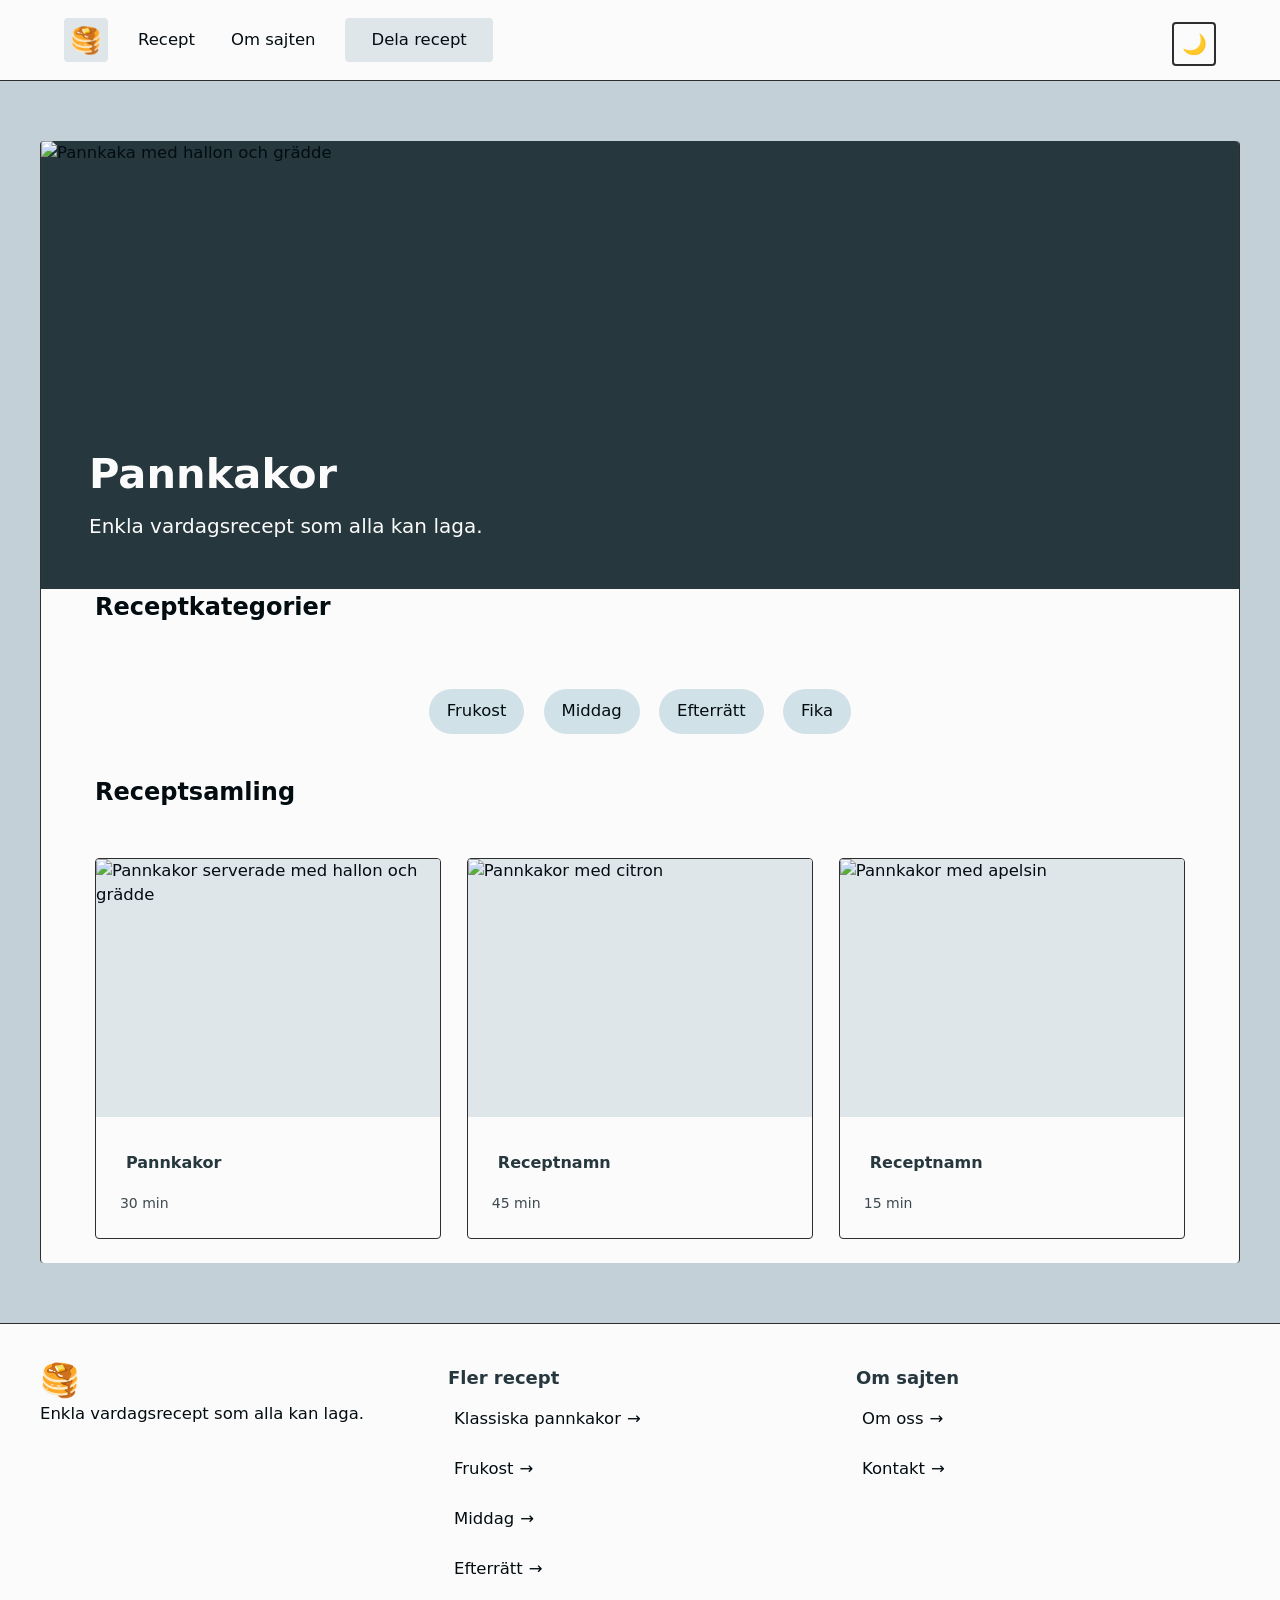
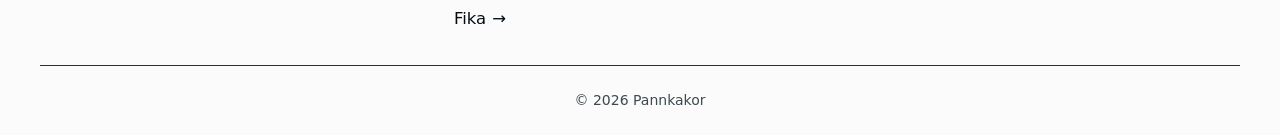
==== commit 46f65725: "feat(ui): add CSS-only dark mode and use logical properties - Add a theme toggle checkbox and label " ====
--- a/index.html
+++ b/index.html
@@ -71,6 +71,8 @@
             <li><a href="dela-recept.html" class="btn">Dela recept</a></li>
           </ul>
         </nav>
+        <input type="checkbox" id="theme-toggle" class="visually-hidden" />
+        <label for="theme-toggle" class="theme-toggle"><span class="visually-hidden">Växla tema</span></label>
       </div>
     </header>
 
--- a/style.css
+++ b/style.css
@@ -22,7 +22,7 @@
    - clamp(MIN, IDEAL, MAX) for fluid scaling
    - min()/max() for intrinsic sizing
    - vw/vi for viewport-relative values
-   - No @media queries used
+   - No media queries used
    
    Accessibility:
    - WCAG AAA level focus indicators
@@ -33,11 +33,12 @@
 /* Unit strategy: rem for scalable spacing and dimensions; px for crisp line thickness. */
 /* Design tokens: All colors, spacing, and dimensions are defined as variables for easy maintenance */
 :root {
+  color-scheme: light;
   /* Design Tokens */
-  --content-width: 68.75rem;
+  --content-width: 75rem;
   /* Scale side spacing with the viewport, between 1rem and 1.5rem. */
   --gutter: clamp(1rem, 3vi, 1.5rem);
-  /* Color palette - OKLCH system for perceptually uniform colors */
+  /* Color palette - OKLCH system for perceptually uniform colors (light defaults). */
   --color-heading: oklch(32.769% 0.02555 220.54);
   --color-page-bg: oklch(85.052% 0.01633 233.06);
   --color-text: oklch(15% 0.02 220);
@@ -64,10 +65,37 @@
   --spacing-sm: 0.375rem;
   --spacing-md: 1.5rem;
   --spacing-lg: 2.5rem;
+  /* Extra spacing tokens for values previously hardcoded. */
+  --spacing-2xs: 0.25rem;
+  --spacing-xs: 0.5rem;
+  --spacing-sm-plus: 0.75rem;
+  --spacing-base: 1rem;
   --min-target-size: 44px;
   /* Border radius - used consistently throughout */
   --border-radius: 0.25rem;
 }
+
+/* CSS-only dark theme: when the header checkbox is checked, override the tokens.
+   :has() reacts to the checkbox state so no JavaScript is needed. */
+:root:has(#theme-toggle:checked) {
+  color-scheme: dark;
+    --color-heading: oklch(92% 0.01 220);
+    --color-page-bg: oklch(20% 0.02 220);
+    --color-text: oklch(95% 0.01 220);
+    --color-text-secondary: oklch(90% 0.02 220);
+    --color-text-muted: oklch(78% 0.02 220);
+    --color-bg: oklch(14% 0.015 220);
+    --color-intro-bg: oklch(26% 0.02 220);
+    --color-category-bg: oklch(30% 0.02 220);
+    --color-focus: oklch(70% 0.22 280);
+    --color-link: oklch(95% 0.01 220);
+    --color-success: oklch(72% 0.2 140);
+    --color-error: oklch(68% 0.18 25);
+    --color-border: oklch(70% 0 0);
+    --color-hover: oklch(100% 0 0 / 6%);
+    --color-shadow: oklch(0% 0 0 / 40%);
+    --color-focus-shadow: oklch(70% 0.22 280 / 0.4);
+  }
 
 /* Show a fallback font while Open Sans loads. */
 @font-face {
@@ -106,7 +134,8 @@
   box-shadow: 0 2px 4px var(--color-shadow);
 }
 
-/* Give these links and the menu toggle the same minimum tap size. */
+/* Give these links and the menu toggle the same minimum tap size.
+   Logical properties (min-inline-size/min-block-size) keep it direction-agnostic. */
 :where(
   .skip-link, .site-logo, header nav a,
   .footer-section a, .category-tag, .card-content a
@@ -128,7 +157,7 @@
 }
 
 img {
-  max-width: 100%;
+  max-inline-size: 100%;
 }
 
 /* Remove default margins and let more specific component rules set their own. */
@@ -148,7 +177,7 @@
   background-color: var(--color-page-bg);
   display: flex;
   flex-direction: column;
-  min-height: 100vh;
+  min-block-size: 100vh;
   color: var(--color-text);
   font-family:
     "Open Sans",
@@ -205,8 +234,8 @@
 /* Screen reader only - content hidden visually but announced by assistive technology */
 .visually-hidden {
   position: absolute;
-  width: 1px;
-  height: 1px;
+  inline-size: 1px;
+  block-size: 1px;
   overflow: hidden;
   clip-path: inset(500%);
   white-space: nowrap;
@@ -220,26 +249,36 @@
 .recipe-container {
   background-color: var(--color-bg);
   /* Use 95% of the available width, capped at the shared content width. */
-  width: min(95%, var(--content-width));
+  inline-size: min(95%, var(--content-width));
   margin-block: clamp(2rem, 5vw, 3.75rem);
   border-inline: 1px solid var(--color-border);
   border-radius: var(--border-radius);
 
+  /* Nesting: .hero-image is scoped inside .recipe-container (no need to repeat it). */
   .hero-image {
     display: block;
-    width: 100%;
-    height: 100%;
+    inline-size: 100%;
+    block-size: 100%;
     aspect-ratio: 1280 / 700;
     object-fit: cover;
     border-radius: var(--border-radius);
   }
 }
 
+/* Shared fluid grid: one definition; each component sets its minimum via --grid-min.
+   :where() keeps specificity at 0 so component rules stay easy to override. */
+:where(
+  .recipe-layout, .recipe-grid, .gallery-grid,
+  .footer-inner, .recipe-cards, .form-row
+) {
+  display: grid;
+  grid-template-columns: repeat(auto-fit, minmax(min(100%, var(--grid-min, 15rem)), 1fr));
+}
+
 /* Put the recipe image and details side by side when they fit. */
 .recipe-layout {
-  display: grid;
   /* Each column needs 20rem or 45%, whichever is larger, capped at the grid's width. */
-  grid-template-columns: repeat(auto-fit, minmax(min(100%, max(20rem, 45%)), 1fr));
+  --grid-min: max(20rem, 45%);
   gap: clamp(1.5rem, 3vw, 2.5rem);
   padding: clamp(1.5rem, 5vh, 2.5rem) var(--gutter);
 }
@@ -248,17 +287,18 @@
   display: flex;
   align-items: stretch;
 
+  /* Nested rule: picture is scoped to .recipe-image-column. */
   picture {
     display: block;
-    width: 100%;
-    height: 100%;
+    inline-size: 100%;
+    block-size: 100%;
     overflow: hidden;
     box-shadow: 0 0.125rem 0.625rem var(--color-shadow);
   }
 }
 
 h1 {
-  margin-block: 0 0.75rem;
+  margin-block: 0 var(--spacing-sm-plus);
   color: var(--color-heading);
   font-size: clamp(1.75rem, 1.5rem + 1vw, 2.5rem);
   text-align: center;
@@ -274,6 +314,7 @@
   flex-direction: column;
   gap: clamp(var(--spacing-sm), 2vi, var(--spacing-md));
 
+  /* Nested h1 override, only inside the recipe content column. */
   h1 {
     margin-block-end: 0;
     font-size: clamp(1.5rem, 1.15rem + 1vi, 2rem);
@@ -301,9 +342,10 @@
     display: flex;
     flex-direction: column;
     align-items: center;
-    gap: 0.25rem;
+    gap: var(--spacing-2xs);
     text-align: center;
 
+    /* Nested dt/dd inside each fact item. */
     dt {
       font-weight: 600;
       font-size: 0.875rem;
@@ -323,12 +365,12 @@
 
 /* Give the serving suggestions fluid padding and balance the heading. */
 .serving-suggestions {
-  width: 100%;
+  inline-size: 100%;
   padding-block: clamp(1.5rem, 5vi, 2.5rem);
   padding-inline: min(var(--gutter), 5%);
 
   h2 {
-    margin-block-end: 0.75rem;
+    margin-block-end: var(--spacing-sm-plus);
     font-size: 1.5rem;
     text-wrap: balance;
   }
@@ -344,7 +386,7 @@
   background-color: var(--color-intro-bg);
 
   p {
-    max-width: 65ch;
+    max-inline-size: 65ch;
     color: var(--color-text-secondary);
     margin: 0;
   }
@@ -353,8 +395,7 @@
 /* Span the full recipe layout and stack ingredients and instructions when space runs out. */
 .recipe-grid {
   grid-column: 1 / -1;
-  display: grid;
-  grid-template-columns: repeat(auto-fit, minmax(min(100%, 18rem), 1fr));
+  --grid-min: 18rem;
   gap: clamp(1.5rem, 3vw, 2.5rem);
 }
 
@@ -379,6 +420,7 @@
     margin-block: 0;
     padding: var(--spacing-sm);
 
+    /* Nested input: the checkbox stays fixed while the label text can shrink. */
     input {
       flex-shrink: 0;
     }
@@ -414,13 +456,10 @@
   }
 }
 
-/* Fit as many columns as possible with a minimum that scales with the viewport. */
+/* Fit as many columns as possible with a minimum that scales with the viewport.
+   clamp() inside minmax() makes the column minimum fluid (no media queries). */
 .gallery-grid {
-  display: grid;
-  grid-template-columns: repeat(
-    auto-fit,
-    minmax(min(100%, clamp(15rem, 30vw, 25rem)), 1fr)
-  );
+  --grid-min: clamp(15rem, 30vw, 25rem);
   gap: var(--spacing-md);
 
   picture {
@@ -431,7 +470,7 @@
 
   img {
     display: block;
-    width: 100%;
+    inline-size: 100%;
     aspect-ratio: 4 / 3;
     object-fit: cover;
     border-radius: var(--border-radius);
@@ -446,7 +485,7 @@
 
   figcaption {
     display: block;
-    margin-block-start: 0.75rem;
+    margin-block-start: var(--spacing-sm-plus);
     color: var(--color-text-muted);
   }
 }
@@ -552,8 +591,7 @@
 
 /* Fit as many 15rem columns as possible, or one smaller column on narrow screens. */
 .footer-inner {
-  display: grid;
-  grid-template-columns: repeat(auto-fit, minmax(min(100%, 15rem), 1fr));
+  --grid-min: 15rem;
   gap: var(--spacing-md);
 }
 
@@ -607,10 +645,11 @@
    HOME PAGE - HERO & CATEGORIES
    ================================================================ */
 
-/* Style headings immediately followed by the categories or recipe cards. */
+/* :has() with the adjacent-sibling combinator (+): style an h2 only when the
+   very next element is the categories or the recipe cards. */
 h2:has(+ .categories, + .recipe-cards) {
-  width: min(95%, var(--content-width));
-  margin: 0 auto clamp(0.75rem, 2vw, 1.5rem);
+  inline-size: min(95%, var(--content-width));
+  margin: 0 auto clamp(var(--spacing-sm-plus), 2vw, var(--spacing-md));
   padding-inline: min(var(--gutter), 5%);
   font-size: 1.5rem;
 }
@@ -626,7 +665,8 @@
   border-start-end-radius: inherit;
   overflow: clip;
 
-  /* Put the picture and text in the same cell. The text comes later and appears on top. */
+  /* Put the picture and text in the same cell. The text comes later and appears on top.
+     :is() groups the two selectors; grid-area shares one cell so they overlap. */
   > :is(picture, .hero-content) {
     grid-area: hero;
   }
@@ -654,7 +694,8 @@
     margin: var(--gutter);
     padding: var(--hero-padding);
     border-radius: var(--border-radius);
-    /* Keep the overlay darkest behind the text and fade toward the right edge. */
+    /* Keep the overlay darkest behind the text and fade toward the right edge.
+       min() caps the solid part so the gradient never exceeds the text width. */
     background: linear-gradient(
       to right,
       var(--color-hero-text-bg) min(100%, calc(var(--hero-text-max-width) + 2 * var(--hero-padding))),
@@ -688,7 +729,7 @@
   padding: clamp(1.5rem, 4vw, 2.5rem) var(--gutter);
   display: flex;
   flex-wrap: wrap;
-  gap: clamp(0.75rem, 1.5vw, 1.5rem);
+  gap: clamp(var(--spacing-sm-plus), 1.5vw, var(--spacing-md));
   justify-content: center;
   list-style: none;
   margin: 0;
@@ -696,7 +737,7 @@
   .category-tag {
     background-color: var(--color-category-bg);
     color: var(--color-text);
-    padding: 0.5rem 1rem;
+    padding: var(--spacing-xs) var(--spacing-base);
     border-radius: 1.5rem;
     font-weight: 500;
     border: 2px solid transparent;
@@ -710,11 +751,10 @@
 
 /* Fit as many 15rem columns as possible, or one smaller column on narrow screens. */
 .recipe-cards {
-  width: min(95%, var(--content-width));
+  inline-size: min(95%, var(--content-width));
   padding-block: var(--gutter);
   padding-inline: min(var(--gutter), 5%);
-  display: grid;
-  grid-template-columns: repeat(auto-fit, minmax(min(100%, 15rem), 1fr));
+  --grid-min: 15rem;
   gap: clamp(1rem, 2vw, 2rem);
   align-items: start;
 }
@@ -737,8 +777,8 @@
     background-color: var(--color-intro-bg);
 
     img {
-      width: 100%;
-      height: 100%;
+      inline-size: 100%;
+      block-size: 100%;
       object-fit: cover;
       transition: transform 0.3s ease;
     }
@@ -749,7 +789,8 @@
     }
   }
 
-  /* Add outer padding only to cards without an image. */
+  /* Add outer padding only to cards without an image.
+     :not(:has(...)) targets cards that do NOT contain .card-image. */
   &:not(:has(.card-image)) {
     padding: var(--spacing-md);
   }
@@ -761,14 +802,14 @@
     display: flex;
     flex-direction: column;
 
-    /* Match the link without adding to the selector's specificity. */
+    /* :where() keeps specificity at 0 so the link style is easy to override. */
     :where(a) {
       color: var(--color-heading);
       font-weight: 600;
       font-size: clamp(1rem, 1.1vw, 1.25rem);
       text-wrap: balance;
       overflow-wrap: anywhere;
-      margin-block-end: 0.5rem;
+      margin-block-end: var(--spacing-xs);
     }
 
     .recipe-meta {
@@ -785,7 +826,7 @@
    ================================================================ */
 
 .form-container {
-  width: min(95%, 48rem);
+  inline-size: min(95%, 48rem);
   margin-block: clamp(2rem, 5vw, 3rem);
   padding-block: clamp(1.5rem, 4vw, 2.5rem);
   /* Reduce side padding on very narrow screens to make room for the fields. */
@@ -793,7 +834,7 @@
   overflow-wrap: anywhere;
 
   h1 {
-    margin-block: 0 1rem;
+    margin-block: 0 var(--spacing-base);
   }
 
   .intro {
@@ -821,11 +862,12 @@
 
 label {
   display: block;
-  margin-block: 1rem 0.5rem;
+  margin-block: var(--spacing-base) var(--spacing-xs);
   color: var(--color-text);
   font-weight: 500;
 
-  /* Make the whole radio label a tappable row and center its contents vertically. */
+  /* Make the whole radio label a tappable row and center its contents vertically.
+     :has(> input[type="radio"]) matches labels that directly contain a radio. */
   &:has(> input[type="radio"]) {
     display: flex;
     align-items: center;
@@ -835,7 +877,7 @@
 
   input[type="checkbox"],
   input[type="radio"] {
-    margin-inline-end: 0.5rem;
+    margin-inline-end: var(--spacing-xs);
   }
 }
 
@@ -846,11 +888,12 @@
   transition: border-color 0.2s ease, box-shadow 0.2s ease;
 }
 
-/* Style fields directly in a form group. The radio buttons sit inside labels. */
+/* Style fields directly in a form group. The radio buttons sit inside labels.
+   :is(input, select, textarea) groups the three field types in one selector. */
 .form-group > :is(input, select, textarea) {
-  width: 100%;
-  padding: 0.75rem;
-  margin-block-end: 0.5rem;
+  inline-size: 100%;
+  padding: var(--spacing-sm-plus);
+  margin-block-end: var(--spacing-xs);
   border: 2px solid var(--color-border);
   border-radius: var(--border-radius);
   font-family: inherit;
@@ -864,7 +907,7 @@
 
   /* Green checkmark and room for it inside valid text fields (not the dropdown). */
   &:user-valid:not(select) {
-    padding-inline-end: 2.5rem;
+    padding-inline-end: var(--spacing-lg);
     border-color: var(--color-success);
     background-image: url("data:image/svg+xml,%3Csvg xmlns='http://www.w3.org/2000/svg' viewBox='0 0 16 16'%3E%3Cpath fill='%232e7d32' d='M6.5 11.5 3.5 8.5 2 10l4.5 4.5L15 6l-1.5-1.5z'/%3E%3C/svg%3E");
     background-repeat: no-repeat;
@@ -885,25 +928,24 @@
 
 textarea {
   resize: block;
-  min-height: 6rem;
+  min-block-size: 6rem;
 }
 
 /* Give the dropdown text more room when the form is narrow. */
 .form-group > select {
-  padding-inline: min(0.75rem, 5%);
+  padding-inline: min(var(--spacing-sm-plus), 5%);
 }
 
 /* Place fields side by side when 12rem columns fit, and stack them when space is tight. */
 .form-row {
-  display: grid;
-  grid-template-columns: repeat(auto-fit, minmax(min(100%, 12rem), 1fr));
+  --grid-min: 12rem;
   gap: var(--spacing-md);
 }
 
 .form-group {
   display: flex;
   flex-direction: column;
-  gap: 0.5rem;
+  gap: var(--spacing-xs);
 
   label {
     margin-block: 0;
@@ -923,10 +965,10 @@
 .error-message {
   color: var(--color-error);
   font-size: 0.875rem;
-  margin-block-start: -0.25rem;
+  margin-block-start: calc(-1 * var(--spacing-2xs));
   display: none;
   align-items: center;
-  gap: 0.25rem;
+  gap: var(--spacing-2xs);
 
   /* Draw a decorative cross before the error text. */
   &::before {
@@ -951,20 +993,37 @@
   border-radius: var(--border-radius);
   background-color: var(--color-intro-bg);
 
+  /* :target shows the confirmation when the URL hash matches #mottaget. */
   &:target {
     display: block;
   }
 
   a {
+    display: inline-flex;
+    align-items: center;
+    gap: var(--spacing-sm);
+    min-inline-size: var(--min-target-size);
+    min-block-size: var(--min-target-size);
+    padding: var(--spacing-sm);
     color: var(--color-heading);
     font-weight: 600;
-    text-decoration: underline;
+    border-radius: var(--border-radius);
+    text-decoration: none;
+
+    /* Decorative arrow, same as the footer links (no underline). */
+    &::after {
+      content: "→" / "";
+    }
+
+    &:hover {
+      background-color: var(--color-bg);
+    }
   }
 }
 
 button {
   display: inline-block;
-  padding: 0.75rem 1.5rem;
+  padding: var(--spacing-sm-plus) var(--spacing-md);
   background-color: var(--color-heading);
   color: var(--color-intro-bg);
   border: 2px solid transparent;
@@ -973,7 +1032,8 @@
   font-size: 1rem;
   cursor: pointer;
 
-  /* Apply hover and focus styles only to enabled buttons. */
+  /* Apply hover and focus styles only to enabled buttons.
+     :is() groups the states; :where(:not(:disabled)) adds the enabled check at 0 specificity. */
   &:is(:hover, :focus-visible):where(:not(:disabled)) {
     background-color: var(--color-intro-bg);
     border-color: var(--color-heading);
@@ -991,16 +1051,42 @@
   }
 }
 
+.theme-toggle {
+  margin-inline-start: auto;
+  display: inline-flex;
+  align-items: center;
+  justify-content: center;
+  min-inline-size: var(--min-target-size);
+  min-block-size: var(--min-target-size);
+  border: 2px solid var(--color-border);
+  border-radius: var(--border-radius);
+  background-color: var(--color-bg);
+  cursor: pointer;
+  font-size: 1.25rem;
+  line-height: 1;
+  padding: var(--spacing-xs) var(--spacing-sm);
+
+  /* The label shows a moon in light mode (pure CSS, no JS). */
+  &::before {
+    content: "🌙";
+  }
+
+  &:hover {
+    background-color: var(--color-intro-bg);
+  }
+}
+
+/* Show the sun when dark mode is active (checkbox checked). */
+:root:has(#theme-toggle:checked) .theme-toggle::before {
+  content: "☀️";
+}
+
 .required::after {
   content: " *";
   color: var(--color-error);
 }
 
-
-
-
-
-/* Outline the whole recipe card when a link inside it gets visible focus. */
+/* :has(a:focus-visible) outlines the whole card when its link is focused via keyboard. */
 .recipe-card:has(a:focus-visible) {
   outline: 3px solid var(--color-focus);
   outline-offset: 2px;
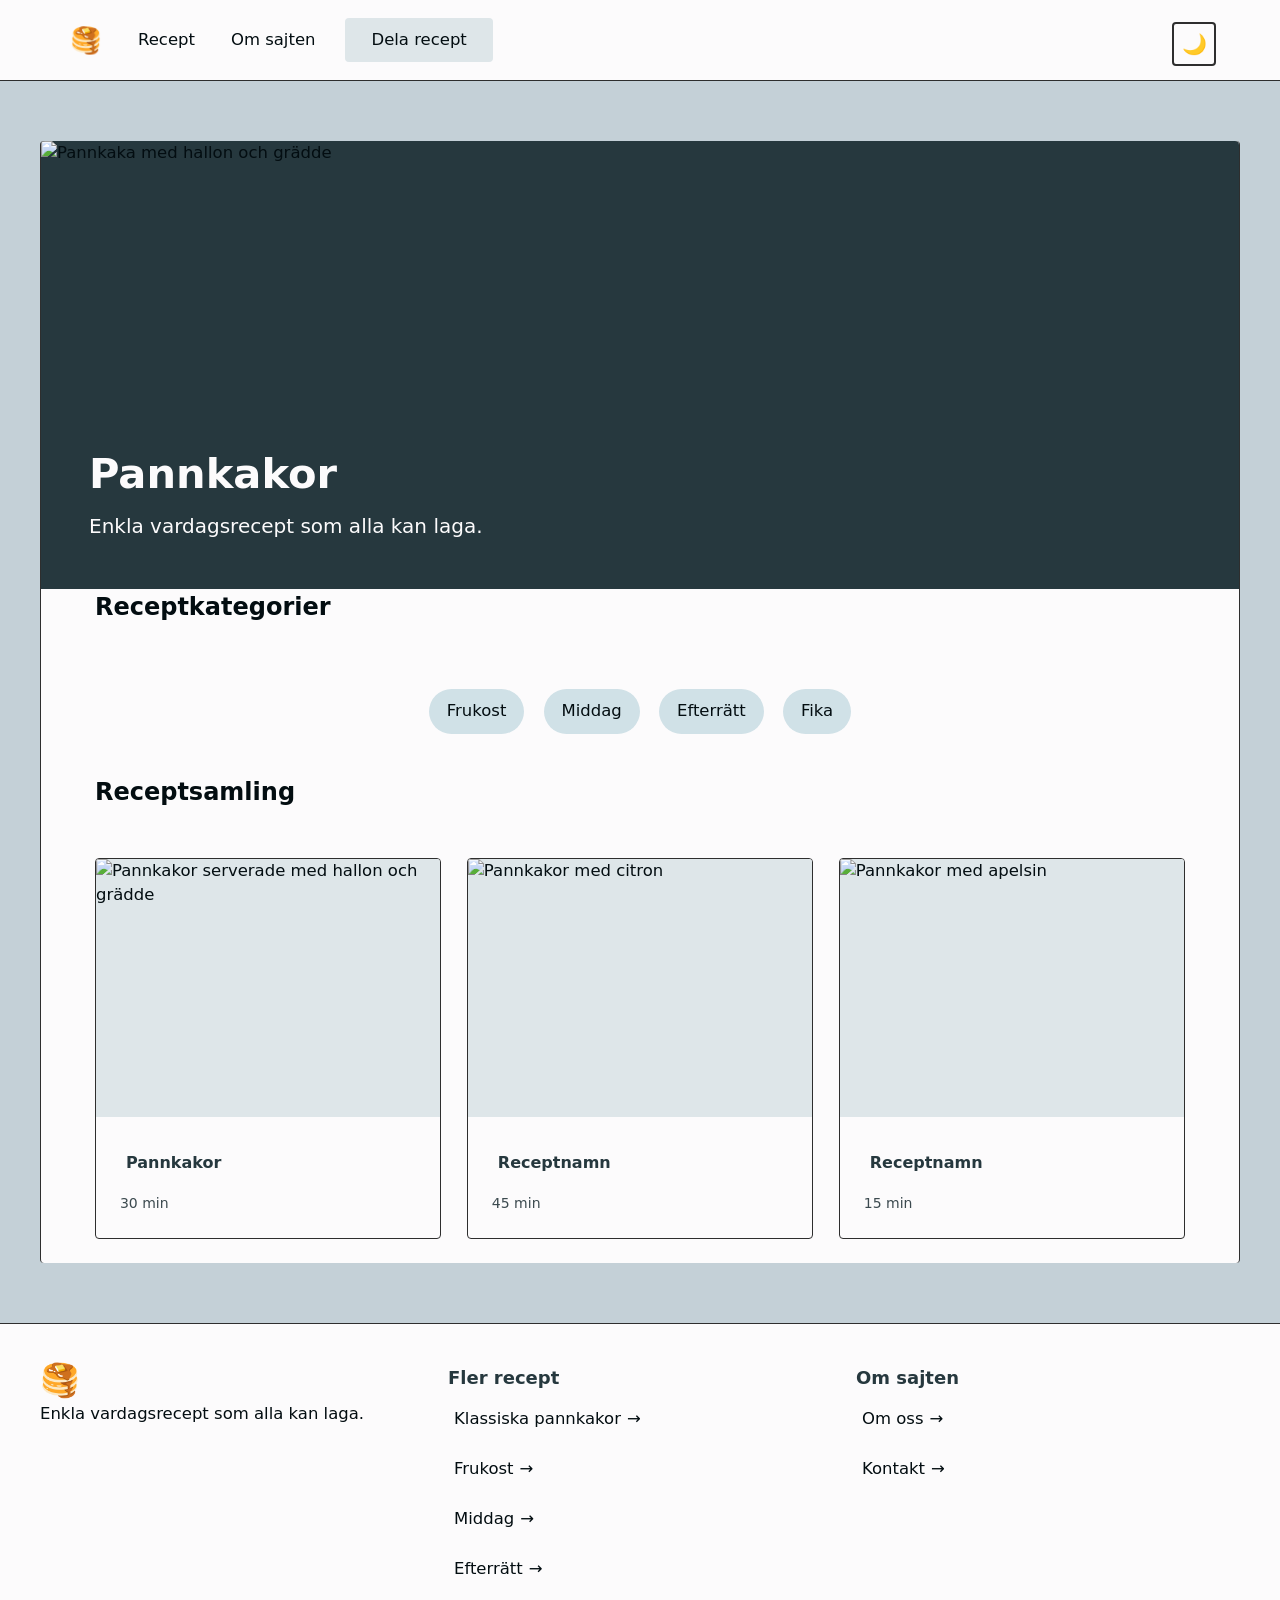
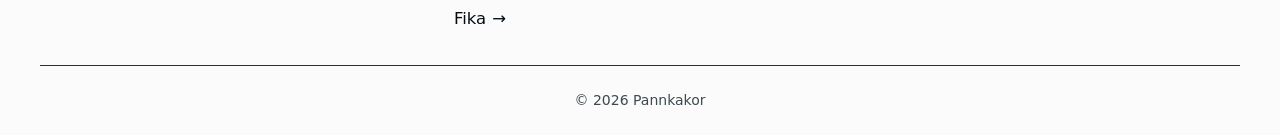
==== commit 4267870a: "refactor: remove ARIA attributes and update theme active-state logic - Removed all 'aria-current="pa" ====
--- a/index.html
+++ b/index.html
@@ -55,7 +55,6 @@
       href="data:image/svg+xml,<svg xmlns=%22http://www.w3.org/2000/svg%22 viewBox=%220 0 100 100%22><text y=%22.9em%22 font-size=%2290%22>🥞</text></svg>"
     />
 
-    <script src="script.js" defer></script>
   </head>
 
   <body>
@@ -63,7 +62,7 @@
 
     <header>
       <div class="header-inner">
-        <a href="index.html" class="site-logo" aria-current="page"><span class="visually-hidden">Pannkakor, startsida</span></a>
+        <a href="index.html" class="site-logo"><span class="visually-hidden">Pannkakor, startsida</span></a>
         <nav>
           <ul>
             <li><a href="recept.html">Recept</a></li>
@@ -109,55 +108,49 @@
         <h2>Recept&shy;samling</h2>
         <div class="recipe-cards">
           <article class="recipe-card">
-            <div class="card-image">
-              <picture>
-                <source srcset="images/webp/Pancake_Top.webp" type="image/webp" />
-                <img
-                  src="images/png/Pancake_Top.png"
-                  alt="Pannkakor serverade med hallon och grädde"
-                  loading="lazy"
-                  decoding="async"
-                />
-              </picture>
-            </div>
+            <picture class="card-image">
+              <source srcset="images/webp/Pancake_Top.webp" type="image/webp" />
+              <img
+                src="images/png/Pancake_Top.png"
+                alt="Pannkakor serverade med hallon och grädde"
+                loading="lazy"
+                decoding="async"
+              />
+            </picture>
             <div class="card-content">
-              <a href="recept.html">Pannkakor</a>
+              <h3><a href="recept.html">Pannkakor</a></h3>
               <span class="recipe-meta">30 min</span>
             </div>
           </article>
 
           <article class="recipe-card">
-            <div class="card-image">
-              <picture>
-                <source srcset="images/webp/Pancake_Bottom_Left.webp" type="image/webp" />
-                <img
-                  src="images/png/Pancake_Bottom_Left.png"
-                  alt="Pannkakor med citron"
-                  loading="lazy"
-                  decoding="async"
-                />
-              </picture>
-            </div>
+            <picture class="card-image">
+              <source srcset="images/webp/Pancake_Bottom_Left.webp" type="image/webp" />
+              <img
+                src="images/png/Pancake_Bottom_Left.png"
+                alt="Pannkakor med citron"
+                loading="lazy"
+                decoding="async"
+              />
+            </picture>
             <div class="card-content">
-              <a href="recept.html">Receptnamn</a>
+              <h3><a href="recept.html">Receptnamn</a></h3>
               <span class="recipe-meta">45 min</span>
             </div>
           </article>
 
           <article class="recipe-card">
-            <div class="card-image">
-              <picture>
-                <source srcset="images/webp/Pancake_Bottom_Right.webp" type="image/webp" />
-                <img
-                  src="images/png/Pancake_Bottom_Right.png"
-                  alt="Pannkakor med apelsin"
-                  loading="lazy"
-                  decoding="async"
-                />
-              </picture>
-            </div>
+            <picture class="card-image">
+              <source srcset="images/webp/Pancake_Bottom_Right.webp" type="image/webp" />
+              <img
+                src="images/png/Pancake_Bottom_Right.png"
+                alt="Pannkakor med apelsin"
+                loading="lazy"
+                decoding="async"
+              />
+            </picture>
             <div class="card-content">
-              <a href="recept.html">Receptnamn</a>
+              <h3><a href="recept.html">Receptnamn</a></h3>
               <span class="recipe-meta">15 min</span>
             </div>
           </article>
--- a/style.css
+++ b/style.css
@@ -1,40 +1,21 @@
 /* ================================================================
    PANNKAKOR - CSS ARCHITECTURE & DESIGN SYSTEM
    ================================================================
-   
-   Naming Convention: SEMANTIC (content-driven)
-   - Classes describe WHAT they contain, not HOW they look
-   - Example: .recipe-container (semantic) not .main-grid (utility)
-   
-   Design Token System: CSS Variables in :root
-   - Colors: --color-* (primary, accent, text, focus, etc.)
-   - Spacing: --spacing-* (sm, md, lg scales)
-   - Typography: Font imports and sizing via clamp()
-   - Effects: Border radius, shadows, transitions
-   
-   Specificity Strategy: Architecture > Selectors
-   - No !important usage - relies on cascade and nesting
-   - :where() for low-specificity resets
-   - :has() for context-aware styling
-   - In nested rules, & refers to the outer selector
-   
-   Responsive Layout:
-   - clamp(MIN, IDEAL, MAX) for fluid scaling
-   - min()/max() for intrinsic sizing
-   - vw/vi for viewport-relative values
-   - No media queries used
-   
-   Accessibility:
-   - WCAG AAA level focus indicators
-   - :focus-visible for keyboard navigation
-   - Semantic HTML with proper structure
+
+   Class names describe content and components, with shared classes for layout
+   and accessibility. The :root tokens provide colors, spacing, and sizes.
+   Body text uses Open Sans with system font fallbacks.
+
+   :where() keeps shared rules easy to override. :has() applies styles based
+   on context or control state. In nested rules, & refers to the parent selector.
+
+   Wrapping Flexbox, intrinsic Grid, and clamp() keep layouts fluid.
+   Keyboard focus uses a visible ring, including on the theme label.
    ================================================================ */
 
-/* Unit strategy: rem for scalable spacing and dimensions; px for crisp line thickness. */
-/* Design tokens: All colors, spacing, and dimensions are defined as variables for easy maintenance */
+/* Use rem for scalable sizes and px for borders and minimum tap targets. */
 :root {
   color-scheme: light;
-  /* Design Tokens */
   --content-width: 75rem;
   /* Scale side spacing with the viewport, between 1rem and 1.5rem. */
   --gutter: clamp(1rem, 3vi, 1.5rem);
@@ -47,16 +28,16 @@
   --color-bg: oklch(99% 0.001 0);
   --color-intro-bg: oklch(92% 0.01 220);
   --color-category-bg: oklch(90% 0.02 220);
-  /* Mix the heading color with transparency for the two ends of the hero gradient. */
+  /* Use the heading color at two opacity levels in the hero overlay. */
   --color-hero-text-bg: color-mix(in oklch, var(--color-heading) 85%, transparent);
   --color-hero-edge-bg: color-mix(in oklch, var(--color-heading) 50%, transparent);
   --color-focus: oklch(45% 0.22 280);
-  --color-link: oklch(99% 0.001 0);
+  --color-hero-text: oklch(99% 0.001 0);
   --color-skip-bg: var(--color-intro-bg);
   --color-skip-text: var(--color-heading);
   --color-success: oklch(60% 0.2 140);
   --color-error: oklch(40% 0.16 25);
-  /* Color opacity utilities */
+  /* Colors for borders, hover surfaces, and shadows. */
   --color-border: oklch(30% 0 0);
   --color-hover: oklch(0% 0 0 / 3%);
   --color-shadow: oklch(0% 0 0 / 5%);
@@ -65,13 +46,12 @@
   --spacing-sm: 0.375rem;
   --spacing-md: 1.5rem;
   --spacing-lg: 2.5rem;
-  /* Extra spacing tokens for values previously hardcoded. */
   --spacing-2xs: 0.25rem;
   --spacing-xs: 0.5rem;
   --spacing-sm-plus: 0.75rem;
   --spacing-base: 1rem;
   --min-target-size: 44px;
-  /* Border radius - used consistently throughout */
+  /* Default corner radius for components. */
   --border-radius: 0.25rem;
 }
 
@@ -88,7 +68,7 @@
     --color-intro-bg: oklch(26% 0.02 220);
     --color-category-bg: oklch(30% 0.02 220);
     --color-focus: oklch(70% 0.22 280);
-    --color-link: oklch(95% 0.01 220);
+    --color-hero-text: oklch(15% 0.02 220);
     --color-success: oklch(72% 0.2 140);
     --color-error: oklch(68% 0.18 25);
     --color-border: oklch(70% 0 0);
@@ -113,7 +93,7 @@
 *::after {
   box-sizing: border-box;
 }
-/* Gör tryck mer responsiva på touch-enheter */
+/* Behåll panorering och nypzoom på interaktiva element. */
 button,
 a,
 input,
@@ -134,8 +114,7 @@
   box-shadow: 0 2px 4px var(--color-shadow);
 }
 
-/* Give these links and the menu toggle the same minimum tap size.
-   Logical properties (min-inline-size/min-block-size) keep it direction-agnostic. */
+/* Give these links a shared minimum tap size in both logical dimensions. */
 :where(
   .skip-link, .site-logo, header nav a,
   .footer-section a, .category-tag, .card-content a
@@ -151,9 +130,6 @@
 /* Keep mobile browsers from automatically enlarging text. */
 html {
   text-size-adjust: 100%;
-
-  /* Leave room for the sticky header when scrolling to a focused control. */
-  scroll-padding-block-start: 4rem;
 }
 
 img {
@@ -199,8 +175,9 @@
   flex: 1;
 }
 
-/* Show a focus ring when users move through the page with Tab. */
-:focus-visible {
+/* Show the same keyboard focus ring on the visible theme label. */
+:focus-visible,
+#theme-toggle:focus-visible + .theme-toggle {
   outline: 3px solid var(--color-focus);
   outline-offset: 2px;
   box-shadow: 0 0 0 4px var(--color-focus-shadow);
@@ -209,7 +186,7 @@
     box-shadow 0.2s ease;
 }
 
-/* Hide the skip link until it receives focus, then show it at the top. */
+/* Show the skip link at the top when it receives visible focus. */
 .skip-link {
   position: absolute;
   inset-block-start: -3.75rem;
@@ -231,7 +208,7 @@
   }
 }
 
-/* Screen reader only - content hidden visually but announced by assistive technology */
+/* Hide content visually while keeping it available to assistive technology. */
 .visually-hidden {
   position: absolute;
   inline-size: 1px;
@@ -265,7 +242,7 @@
   }
 }
 
-/* Shared fluid grid: one definition; each component sets its minimum via --grid-min.
+/* Shared fluid grid with a default column minimum that components can override via --grid-min.
    :where() keeps specificity at 0 so component rules stay easy to override. */
 :where(
   .recipe-layout, .recipe-grid, .gallery-grid,
@@ -420,7 +397,7 @@
     margin-block: 0;
     padding: var(--spacing-sm);
 
-    /* Nested input: the checkbox stays fixed while the label text can shrink. */
+    /* Keep the checkbox from shrinking as the label text wraps. */
     input {
       flex-shrink: 0;
     }
@@ -497,9 +474,6 @@
 header {
   background-color: var(--color-bg);
   border-block-end: 1px solid var(--color-border);
-  position: sticky;
-  inset-block-start: 0;
-  z-index: 999;
 }
 
 .header-inner {
@@ -531,7 +505,7 @@
   font-size: clamp(1.5rem, 2vi, 2rem);
 
   /* Highlight the current home link with its background color. */
-  &[aria-current="page"] {
+  &.is-active {
     border: none;
     background-color: var(--color-intro-bg);
   }
@@ -551,7 +525,7 @@
     color: var(--color-text);
 
     /* Bold the current page in the menu. */
-    &[aria-current="page"] {
+    &.is-active {
       font-weight: 700;
     }
   }
@@ -564,7 +538,7 @@
     color: var(--color-text);
 
     /* Add a border when the current page link uses the button style. */
-    &:where([aria-current="page"]) {
+    &:where(.is-active) {
       border-color: var(--color-border);
     }
   }
@@ -589,9 +563,7 @@
   margin-inline: auto;
 }
 
-/* Fit as many 15rem columns as possible, or one smaller column on narrow screens. */
 .footer-inner {
-  --grid-min: 15rem;
   gap: var(--spacing-md);
 }
 
@@ -694,14 +666,14 @@
     margin: var(--gutter);
     padding: var(--hero-padding);
     border-radius: var(--border-radius);
-    /* Keep the overlay darkest behind the text and fade toward the right edge.
-       min() caps the solid part so the gradient never exceeds the text width. */
+    /* Keep the overlay more opaque behind the text and fade toward the right edge.
+       Cap the first color stop at the width of the overlay box. */
     background: linear-gradient(
       to right,
       var(--color-hero-text-bg) min(100%, calc(var(--hero-text-max-width) + 2 * var(--hero-padding))),
       var(--color-hero-edge-bg)
     );
-    color: var(--color-link);
+    color: var(--color-hero-text);
     overflow-wrap: anywhere;
 
     h1,
@@ -749,12 +721,10 @@
   }
 }
 
-/* Fit as many 15rem columns as possible, or one smaller column on narrow screens. */
 .recipe-cards {
   inline-size: min(95%, var(--content-width));
   padding-block: var(--gutter);
   padding-inline: min(var(--gutter), 5%);
-  --grid-min: 15rem;
   gap: clamp(1rem, 2vw, 2rem);
   align-items: start;
 }
@@ -772,6 +742,7 @@
   }
 
   .card-image {
+    display: block;
     aspect-ratio: 4 / 3;
     overflow: hidden;
     background-color: var(--color-intro-bg);
@@ -787,12 +758,6 @@
     &:hover img {
       transform: scale(1.05);
     }
-  }
-
-  /* Add outer padding only to cards without an image.
-     :not(:has(...)) targets cards that do NOT contain .card-image. */
-  &:not(:has(.card-image)) {
-    padding: var(--spacing-md);
   }
 
   .card-content {
@@ -802,8 +767,9 @@
     display: flex;
     flex-direction: column;
 
-    /* :where() keeps specificity at 0 so the link style is easy to override. */
+    /* Stretch the link across the heading. :where(a) adds zero specificity. */
     :where(a) {
+      display: flex;
       color: var(--color-heading);
       font-weight: 600;
       font-size: clamp(1rem, 1.1vw, 1.25rem);
@@ -905,17 +871,14 @@
     border-color: var(--color-focus);
   }
 
-  /* Green checkmark and room for it inside valid text fields (not the dropdown). */
+  /* Align the field with its checkmark and leave padding for the icon. */
   &:user-valid:not(select) {
+    grid-area: 2 / 1;
     padding-inline-end: var(--spacing-lg);
     border-color: var(--color-success);
-    background-image: url("data:image/svg+xml,%3Csvg xmlns='http://www.w3.org/2000/svg' viewBox='0 0 16 16'%3E%3Cpath fill='%232e7d32' d='M6.5 11.5 3.5 8.5 2 10l4.5 4.5L15 6l-1.5-1.5z'/%3E%3C/svg%3E");
-    background-repeat: no-repeat;
-    background-position: right 0.75rem center;
-    background-size: 1.1rem;
-  }
-
-  /* Red border when invalid (not the dropdown). */
+  }
+
+  /* Use the theme's error color on invalid inputs and textareas. */
   &:user-invalid:not(select) {
     border-color: var(--color-error);
   }
@@ -943,9 +906,24 @@
 }
 
 .form-group {
-  display: flex;
-  flex-direction: column;
+  display: grid;
+  grid-template-columns: minmax(0, 1fr);
   gap: var(--spacing-xs);
+
+  /* Overlay the checkmark in the field's grid cell and color it with the success token. */
+  &:has(> :is(input, textarea):user-valid)::after {
+    content: "";
+    grid-area: 2 / 1;
+    place-self: center end;
+    inline-size: 1.1rem;
+    aspect-ratio: 1;
+    margin-block-end: var(--spacing-xs);
+    margin-inline-end: var(--spacing-sm-plus);
+    background-color: var(--color-success);
+    mask: url("data:image/svg+xml,%3Csvg xmlns='http://www.w3.org/2000/svg' viewBox='0 0 16 16'%3E%3Cpath d='M6.5 11.5 3.5 8.5 2 10l4.5 4.5L15 6l-1.5-1.5z'/%3E%3C/svg%3E")
+      center / contain no-repeat;
+    pointer-events: none;
+  }
 
   label {
     margin-block: 0;
@@ -977,14 +955,14 @@
   }
 }
 
-/* Show the error immediately after the field that triggered it. */
+/* Show the adjacent error when the browser marks the field :user-invalid. */
 .form-group > :user-invalid + .error-message {
   display: flex;
 }
 
 
 
-/* Confirmation shown via :target after a valid submit. */
+/* Show the confirmation when the URL fragment targets #mottaget. */
 .recipe-confirmation {
   display: none;
   margin-block-start: var(--spacing-md);
@@ -993,7 +971,6 @@
   border-radius: var(--border-radius);
   background-color: var(--color-intro-bg);
 
-  /* :target shows the confirmation when the URL hash matches #mottaget. */
   &:target {
     display: block;
   }
@@ -1010,7 +987,7 @@
     border-radius: var(--border-radius);
     text-decoration: none;
 
-    /* Decorative arrow, same as the footer links (no underline). */
+    /* Match the decorative arrow used in the footer. */
     &::after {
       content: "→" / "";
     }
@@ -1032,9 +1009,7 @@
   font-size: 1rem;
   cursor: pointer;
 
-  /* Apply hover and focus styles only to enabled buttons.
-     :is() groups the states; :where(:not(:disabled)) adds the enabled check at 0 specificity. */
-  &:is(:hover, :focus-visible):where(:not(:disabled)) {
+  &:is(:hover, :focus-visible) {
     background-color: var(--color-intro-bg);
     border-color: var(--color-heading);
     color: var(--color-heading);
@@ -1042,12 +1017,6 @@
 
   &:focus-visible {
     border-color: var(--color-focus);
-  }
-
-  &:disabled {
-    opacity: 0.5;
-    cursor: not-allowed;
-    transform: none;
   }
 }
 
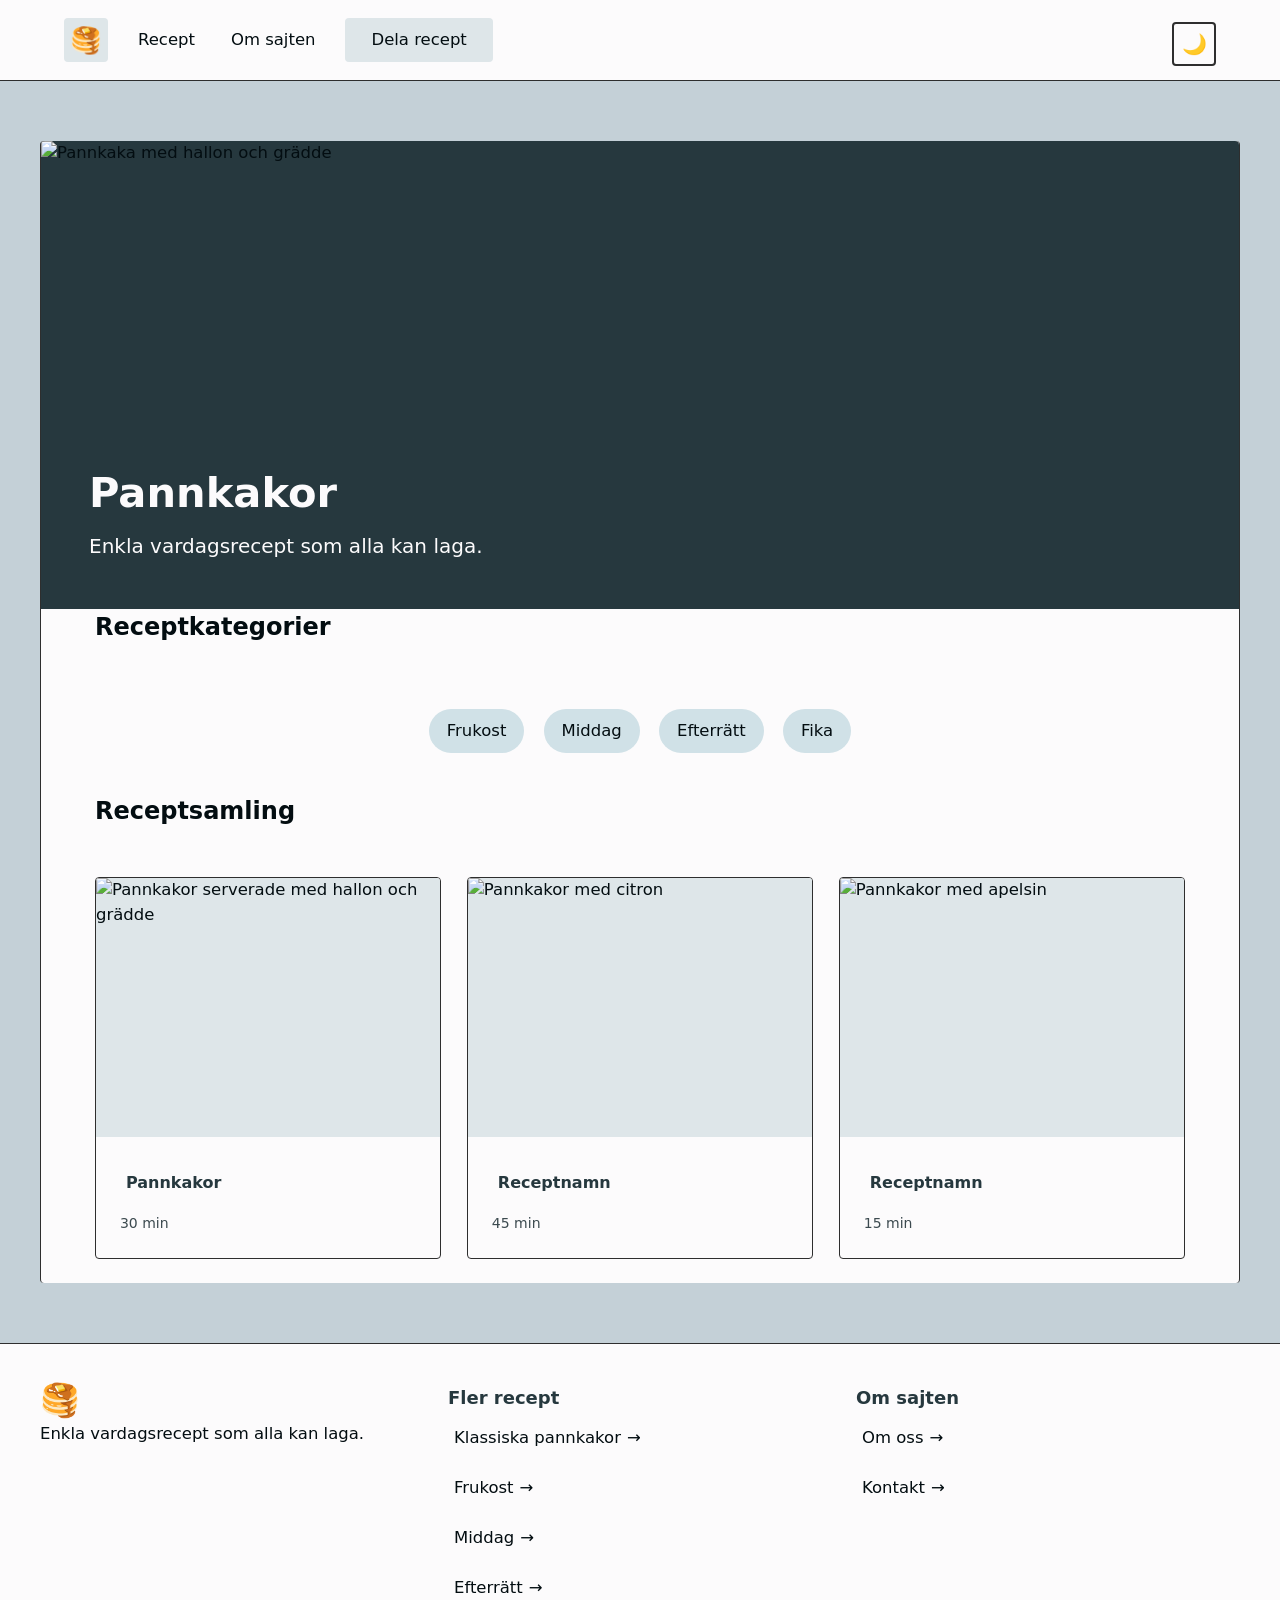
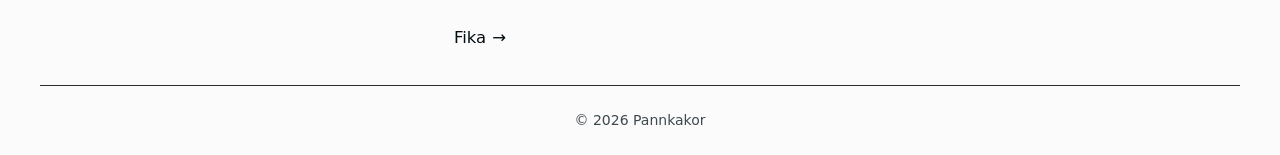
==== commit 7ab863a9: "refactor(images): use three WebP originals with responsive sizing Keep PNG fallbacks for older brows" ====
--- a/index.html
+++ b/index.html
@@ -62,7 +62,7 @@
 
     <header>
       <div class="header-inner">
-        <a href="index.html" class="site-logo"><span class="visually-hidden">Pannkakor, startsida</span></a>
+        <a href="index.html" class="site-logo" aria-current="page"><span class="visually-hidden">Pannkakor, startsida</span></a>
         <nav>
           <ul>
             <li><a href="recept.html">Recept</a></li>
@@ -71,7 +71,7 @@
           </ul>
         </nav>
         <input type="checkbox" id="theme-toggle" class="visually-hidden" />
-        <label for="theme-toggle" class="theme-toggle"><span class="visually-hidden">Växla tema</span></label>
+        <label for="theme-toggle" class="theme-toggle"><span class="visually-hidden">Mörkt tema</span></label>
       </div>
     </header>
 
@@ -113,6 +113,8 @@
               <img
                 src="images/png/Pancake_Top.png"
                 alt="Pannkakor serverade med hallon och grädde"
+                width="1281"
+                height="500"
                 loading="lazy"
                 decoding="async"
               />
@@ -129,6 +131,8 @@
               <img
                 src="images/png/Pancake_Bottom_Left.png"
                 alt="Pannkakor med citron"
+                width="580"
+                height="467"
                 loading="lazy"
                 decoding="async"
               />
@@ -145,6 +149,8 @@
               <img
                 src="images/png/Pancake_Bottom_Right.png"
                 alt="Pannkakor med apelsin"
+                width="580"
+                height="467"
                 loading="lazy"
                 decoding="async"
               />
--- a/style.css
+++ b/style.css
@@ -16,6 +16,9 @@
 /* Use rem for scalable sizes and px for borders and minimum tap targets. */
 :root {
   color-scheme: light;
+  --font-body:
+    "Open Sans", system-ui, -apple-system, BlinkMacSystemFont, "Segoe UI", Roboto,
+    sans-serif;
   --content-width: 75rem;
   /* Scale side spacing with the viewport, between 1rem and 1.5rem. */
   --gutter: clamp(1rem, 3vi, 1.5rem);
@@ -35,7 +38,7 @@
   --color-hero-text: oklch(99% 0.001 0);
   --color-skip-bg: var(--color-intro-bg);
   --color-skip-text: var(--color-heading);
-  --color-success: oklch(60% 0.2 140);
+  --color-success: oklch(57% 0.2 140);
   --color-error: oklch(40% 0.16 25);
   /* Colors for borders, hover surfaces, and shadows. */
   --color-border: oklch(30% 0 0);
@@ -142,7 +145,7 @@
 }
 
 /* Gemensam border-stil för komponenter */
-:where(.recipe-card, fieldset, .intro-text) {
+:where(.recipe-card, fieldset, .intro-text, .recipe-confirmation) {
   border: 1px solid var(--color-border);
   border-radius: var(--border-radius);
 }
@@ -155,14 +158,7 @@
   flex-direction: column;
   min-block-size: 100vh;
   color: var(--color-text);
-  font-family:
-    "Open Sans",
-    system-ui,
-    -apple-system,
-    BlinkMacSystemFont,
-    "Segoe UI",
-    Roboto,
-    sans-serif;
+  font-family: var(--font-body);
   /* Fluid font-size: min 1rem, ideal 0.95rem + 0.1vw, max 1.125rem */
   font-size: clamp(1rem, 0.95rem + 0.1vw, 1.125rem);
   line-height: 1.5;
@@ -230,16 +226,6 @@
   margin-block: clamp(2rem, 5vw, 3.75rem);
   border-inline: 1px solid var(--color-border);
   border-radius: var(--border-radius);
-
-  /* Nesting: .hero-image is scoped inside .recipe-container (no need to repeat it). */
-  .hero-image {
-    display: block;
-    inline-size: 100%;
-    block-size: 100%;
-    aspect-ratio: 1280 / 700;
-    object-fit: cover;
-    border-radius: var(--border-radius);
-  }
 }
 
 /* Shared fluid grid with a default column minimum that components can override via --grid-min.
@@ -256,21 +242,25 @@
 .recipe-layout {
   /* Each column needs 20rem or 45%, whichever is larger, capped at the grid's width. */
   --grid-min: max(20rem, 45%);
-  gap: clamp(1.5rem, 3vw, 2.5rem);
+  --recipe-gap: clamp(1.5rem, 3vw, 2.5rem);
+
+  gap: var(--recipe-gap);
   padding: clamp(1.5rem, 5vh, 2.5rem) var(--gutter);
 }
 
-.recipe-image-column {
-  display: flex;
-  align-items: stretch;
-
-  /* Nested rule: picture is scoped to .recipe-image-column. */
-  picture {
+.recipe-image {
+  align-self: center;
+  inline-size: 100%;
+  overflow: clip;
+  border-radius: var(--border-radius);
+  box-shadow: 0 0.125rem 0.625rem var(--color-shadow);
+
+  img {
     display: block;
     inline-size: 100%;
-    block-size: 100%;
-    overflow: hidden;
-    box-shadow: 0 0.125rem 0.625rem var(--color-shadow);
+    block-size: auto;
+    aspect-ratio: 16 / 9;
+    object-fit: cover;
   }
 }
 
@@ -371,9 +361,10 @@
 
 /* Span the full recipe layout and stack ingredients and instructions when space runs out. */
 .recipe-grid {
+  --grid-min: 18rem;
+
   grid-column: 1 / -1;
-  --grid-min: 18rem;
-  gap: clamp(1.5rem, 3vw, 2.5rem);
+  gap: var(--recipe-gap);
 }
 
 /* Portions definition list - reset margins and padding */
@@ -441,18 +432,18 @@
 
   picture {
     display: block;
-    overflow: hidden;
+    overflow: clip;
     border-radius: var(--border-radius);
+    background-color: var(--color-intro-bg);
+    box-shadow: 0 0.125rem 0.625rem var(--color-shadow);
   }
 
   img {
     display: block;
     inline-size: 100%;
+    block-size: auto;
     aspect-ratio: 4 / 3;
     object-fit: cover;
-    border-radius: var(--border-radius);
-    background-color: var(--color-intro-bg);
-    box-shadow: 0 0.125rem 0.625rem var(--color-shadow);
     transition: transform 0.3s ease;
 
     &:hover {
@@ -505,7 +496,7 @@
   font-size: clamp(1.5rem, 2vi, 2rem);
 
   /* Highlight the current home link with its background color. */
-  &.is-active {
+  &[aria-current="page"] {
     border: none;
     background-color: var(--color-intro-bg);
   }
@@ -525,7 +516,7 @@
     color: var(--color-text);
 
     /* Bold the current page in the menu. */
-    &.is-active {
+    &[aria-current="page"] {
       font-weight: 700;
     }
   }
@@ -538,7 +529,7 @@
     color: var(--color-text);
 
     /* Add a border when the current page link uses the button style. */
-    &:where(.is-active) {
+    &:where([aria-current="page"]) {
       border-color: var(--color-border);
     }
   }
@@ -595,10 +586,13 @@
 }
 
 .footer-section a {
+  color: var(--color-text);
+}
+
+/* Share the decorative arrow between footer links and the new recipe link. */
+:where(.footer-section, .recipe-confirmation) a {
   gap: var(--spacing-sm);
-  color: var(--color-text);
-
-  /* Add a decorative arrow after the link. */
+
   &::after {
     content: "→" / "";
   }
@@ -631,13 +625,16 @@
   grid-template-areas: "hero";
   /* Let the single column shrink below the natural width of its contents. */
   grid-template-columns: minmax(0, 1fr);
-  min-block-size: clamp(16rem, 42vi, 28rem);
+  /* Match the original panorama where space allows and leave room for text on narrow screens. */
+  inline-size: 100%;
+  aspect-ratio: 1281 / 500;
+  min-block-size: 16rem;
   background-color: var(--color-heading);
   border-start-start-radius: inherit;
   border-start-end-radius: inherit;
   overflow: clip;
 
-  /* Put the picture and text in the same cell. The text comes later and appears on top.
+  /* Put the image and text in the same cell. The text comes later and appears on top.
      :is() groups the two selectors; grid-area shares one cell so they overlap. */
   > :is(picture, .hero-content) {
     grid-area: hero;
@@ -645,7 +642,6 @@
 
   picture {
     display: block;
-    /* Let the grid size the picture so the text can help determine the hero's height. */
     contain: size;
   }
 
@@ -741,6 +737,12 @@
     transform: translateY(-2px);
   }
 
+  /* Outline the whole card when its link receives keyboard focus. */
+  &:has(a:focus-visible) {
+    outline: 3px solid var(--color-focus);
+    outline-offset: 2px;
+  }
+
   .card-image {
     display: block;
     aspect-ratio: 4 / 3;
@@ -960,37 +962,30 @@
   display: flex;
 }
 
-
-
-/* Show the confirmation when the URL fragment targets #mottaget. */
 .recipe-confirmation {
   display: none;
   margin-block-start: var(--spacing-md);
   padding: var(--spacing-md);
-  border: 1px solid var(--color-border);
-  border-radius: var(--border-radius);
   background-color: var(--color-intro-bg);
 
   &:target {
     display: block;
+  }
+
+  h2 {
+    color: var(--color-heading);
+    font-size: 1.25rem;
   }
 
   a {
     display: inline-flex;
     align-items: center;
-    gap: var(--spacing-sm);
     min-inline-size: var(--min-target-size);
     min-block-size: var(--min-target-size);
-    padding: var(--spacing-sm);
+    margin-block-start: var(--spacing-sm);
+    padding-inline: var(--spacing-sm);
     color: var(--color-heading);
     font-weight: 600;
-    border-radius: var(--border-radius);
-    text-decoration: none;
-
-    /* Match the decorative arrow used in the footer. */
-    &::after {
-      content: "→" / "";
-    }
 
     &:hover {
       background-color: var(--color-bg);
@@ -1005,6 +1000,7 @@
   color: var(--color-intro-bg);
   border: 2px solid transparent;
   border-radius: var(--border-radius);
+  font-family: inherit;
   font-weight: 600;
   font-size: 1rem;
   cursor: pointer;
@@ -1035,9 +1031,9 @@
   line-height: 1;
   padding: var(--spacing-xs) var(--spacing-sm);
 
-  /* The label shows a moon in light mode (pure CSS, no JS). */
+  /* The icon is decorative because the checkbox already has a text label. */
   &::before {
-    content: "🌙";
+    content: "🌙" / "";
   }
 
   &:hover {
@@ -1047,16 +1043,10 @@
 
 /* Show the sun when dark mode is active (checkbox checked). */
 :root:has(#theme-toggle:checked) .theme-toggle::before {
-  content: "☀️";
+  content: "☀️" / "";
 }
 
 .required::after {
   content: " *";
   color: var(--color-error);
 }
-
-/* :has(a:focus-visible) outlines the whole card when its link is focused via keyboard. */
-.recipe-card:has(a:focus-visible) {
-  outline: 3px solid var(--color-focus);
-  outline-offset: 2px;
-}
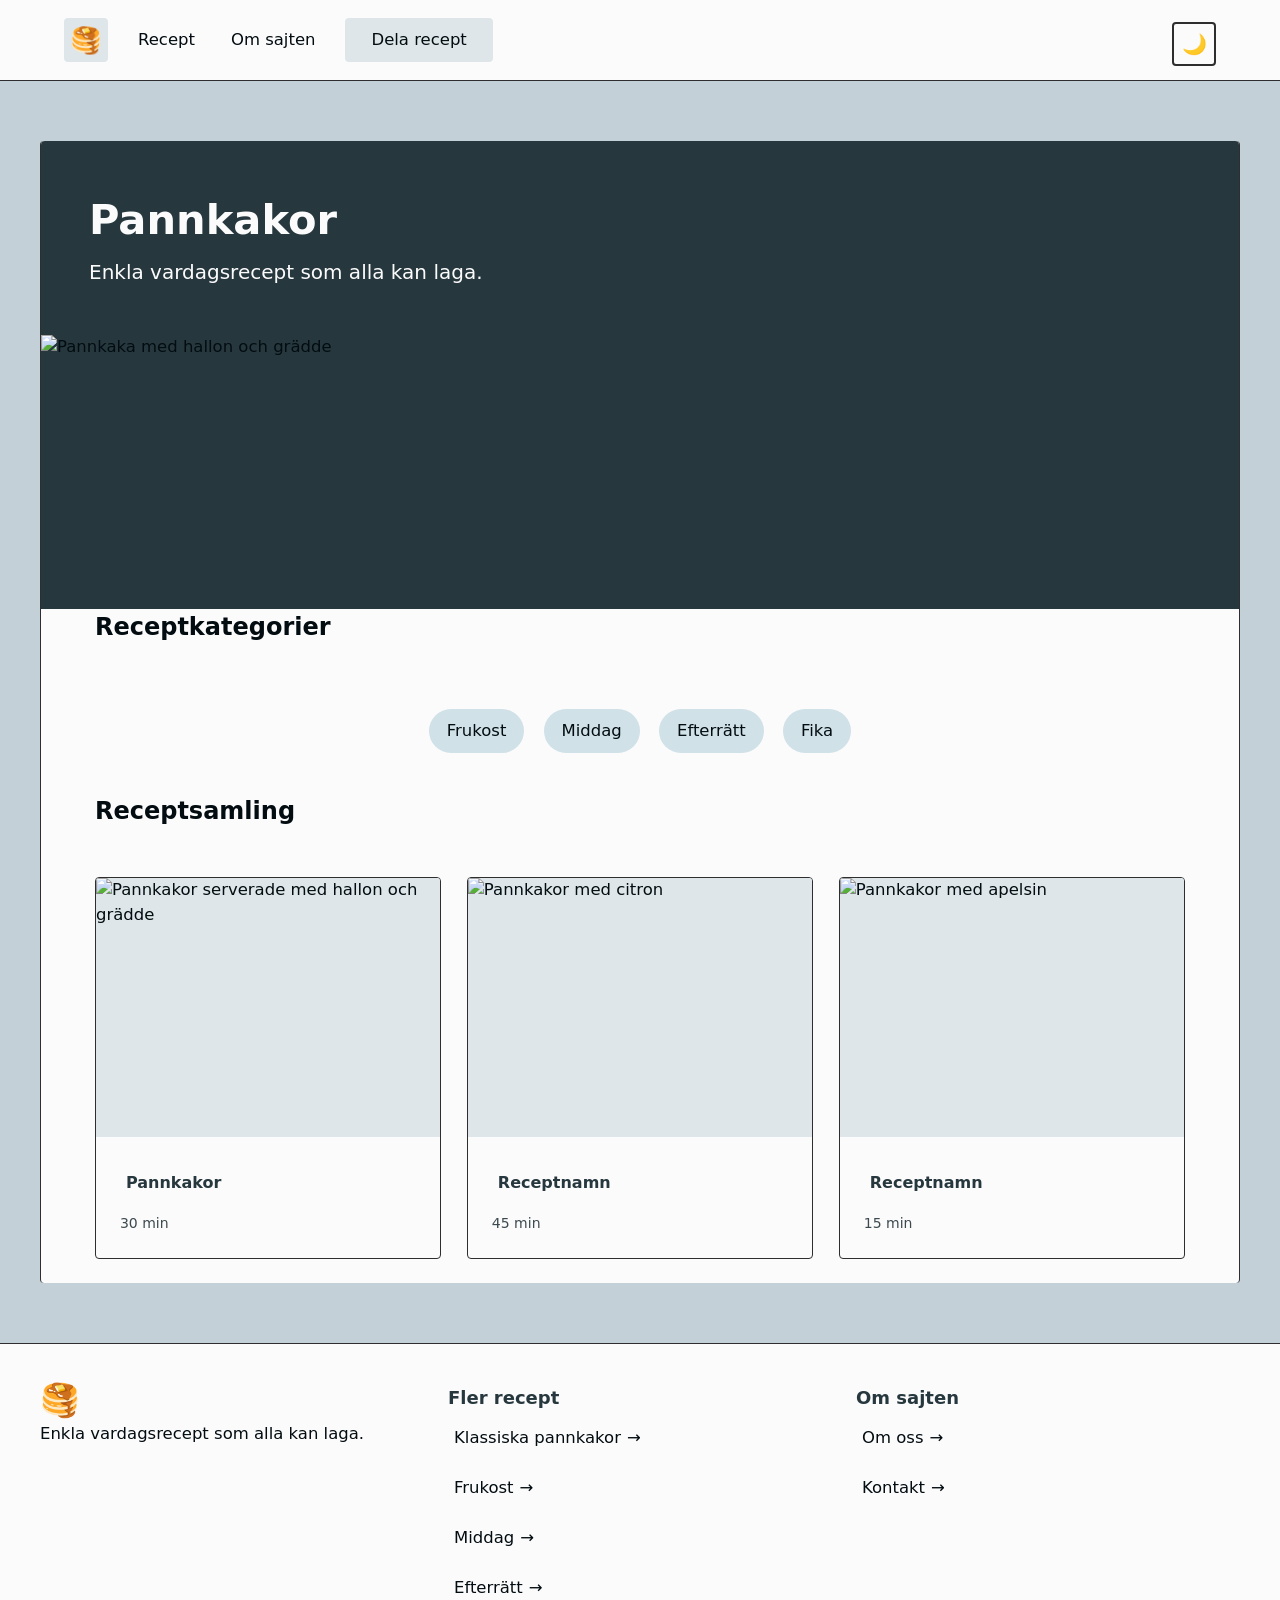
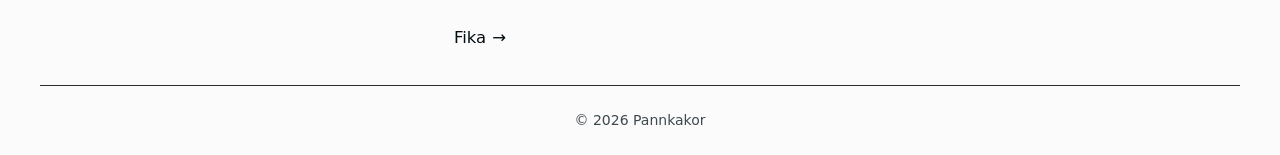
==== commit 7bcbb277: "perf(ui): simplify image implementation and optimize rendering Replace `<picture>` elements with dir" ====
--- a/index.html
+++ b/index.html
@@ -78,16 +78,7 @@
     <main id="main-content" class="recipe-container" tabindex="-1">
       <!-- Hero Section -->
       <section class="hero-section">
-        <picture>
-          <source srcset="images/webp/Pancake_Top.webp" type="image/webp" />
-          <img
-            src="images/png/Pancake_Top.png"
-            alt="Pannkaka med hallon och grädde"
-            width="1281"
-            height="500"
-            fetchpriority="high"
-          />
-        </picture>
+        <img src="images/webp/Pancake_Top.webp" alt="Pannkaka med hallon och grädde" width="1281" height="500" fetchpriority="high" loading="lazy" decoding="async" />
         <div class="hero-content">
           <h1>Pannkakor</h1>
           <p>Enkla vardagsrecept som alla kan laga.</p>
@@ -108,17 +99,7 @@
         <h2>Recept&shy;samling</h2>
         <div class="recipe-cards">
           <article class="recipe-card">
-            <picture class="card-image">
-              <source srcset="images/webp/Pancake_Top.webp" type="image/webp" />
-              <img
-                src="images/png/Pancake_Top.png"
-                alt="Pannkakor serverade med hallon och grädde"
-                width="1281"
-                height="500"
-                loading="lazy"
-                decoding="async"
-              />
-            </picture>
+            <img class="card-image" src="images/webp/Pancake_Top.webp" alt="Pannkakor serverade med hallon och grädde" width="1281" height="500" loading="lazy" decoding="async" />
             <div class="card-content">
               <h3><a href="recept.html">Pannkakor</a></h3>
               <span class="recipe-meta">30 min</span>
@@ -126,17 +107,7 @@
           </article>
 
           <article class="recipe-card">
-            <picture class="card-image">
-              <source srcset="images/webp/Pancake_Bottom_Left.webp" type="image/webp" />
-              <img
-                src="images/png/Pancake_Bottom_Left.png"
-                alt="Pannkakor med citron"
-                width="580"
-                height="467"
-                loading="lazy"
-                decoding="async"
-              />
-            </picture>
+            <img class="card-image" src="images/webp/Pancake_Bottom_Left.webp" alt="Pannkakor med citron" width="580" height="467" loading="lazy" decoding="async" />
             <div class="card-content">
               <h3><a href="recept.html">Receptnamn</a></h3>
               <span class="recipe-meta">45 min</span>
@@ -144,17 +115,7 @@
           </article>
 
           <article class="recipe-card">
-            <picture class="card-image">
-              <source srcset="images/webp/Pancake_Bottom_Right.webp" type="image/webp" />
-              <img
-                src="images/png/Pancake_Bottom_Right.png"
-                alt="Pannkakor med apelsin"
-                width="580"
-                height="467"
-                loading="lazy"
-                decoding="async"
-              />
-            </picture>
+            <img class="card-image" src="images/webp/Pancake_Bottom_Right.webp" alt="Pannkakor med apelsin" width="580" height="467" loading="lazy" decoding="async" />
             <div class="card-content">
               <h3><a href="recept.html">Receptnamn</a></h3>
               <span class="recipe-meta">15 min</span>
--- a/style.css
+++ b/style.css
@@ -248,20 +248,17 @@
   padding: clamp(1.5rem, 5vh, 2.5rem) var(--gutter);
 }
 
-.recipe-image {
+  .recipe-image {
+  /* Recipe hero image: fills its column with the correct aspect ratio. */
+  display: block;
   align-self: center;
   inline-size: 100%;
+  block-size: auto;
+  aspect-ratio: 16 / 9;
   overflow: clip;
   border-radius: var(--border-radius);
   box-shadow: 0 0.125rem 0.625rem var(--color-shadow);
-
-  img {
-    display: block;
-    inline-size: 100%;
-    block-size: auto;
-    aspect-ratio: 16 / 9;
-    object-fit: cover;
-  }
+  object-fit: cover;
 }
 
 h1 {
@@ -430,19 +427,16 @@
   --grid-min: clamp(15rem, 30vw, 25rem);
   gap: var(--spacing-md);
 
-  picture {
+  img {
+    /* Serving-suggestion image: fills its grid cell. */
     display: block;
+    inline-size: 100%;
+    block-size: auto;
+    aspect-ratio: 4 / 3;
     overflow: clip;
     border-radius: var(--border-radius);
     background-color: var(--color-intro-bg);
     box-shadow: 0 0.125rem 0.625rem var(--color-shadow);
-  }
-
-  img {
-    display: block;
-    inline-size: 100%;
-    block-size: auto;
-    aspect-ratio: 4 / 3;
     object-fit: cover;
     transition: transform 0.3s ease;
 
@@ -634,18 +628,14 @@
   border-start-end-radius: inherit;
   overflow: clip;
 
-  /* Put the image and text in the same cell. The text comes later and appears on top.
-     :is() groups the two selectors; grid-area shares one cell so they overlap. */
-  > :is(picture, .hero-content) {
+  /* Put the image and text in the same cell. The text comes later and appears on top,
+     so they overlap inside the same grid cell. */
+  > .hero-content {
     grid-area: hero;
   }
 
-  picture {
-    display: block;
-    contain: size;
-  }
-
   img {
+    /* Hero image: fills its grid cell and scales with object-fit. */
     display: block;
     inline-size: 100%;
     block-size: 100%;
@@ -744,20 +734,18 @@
   }
 
   .card-image {
+    /* Recipe card image: fills the card with the correct aspect ratio. */
     display: block;
+    inline-size: 100%;
+    block-size: 100%;
     aspect-ratio: 4 / 3;
     overflow: hidden;
     background-color: var(--color-intro-bg);
-
-    img {
-      inline-size: 100%;
-      block-size: 100%;
-      object-fit: cover;
-      transition: transform 0.3s ease;
-    }
+    object-fit: cover;
+    transition: transform 0.3s ease;
 
     /* Zoom the image within its frame on hover. */
-    &:hover img {
+    &:hover {
       transform: scale(1.05);
     }
   }
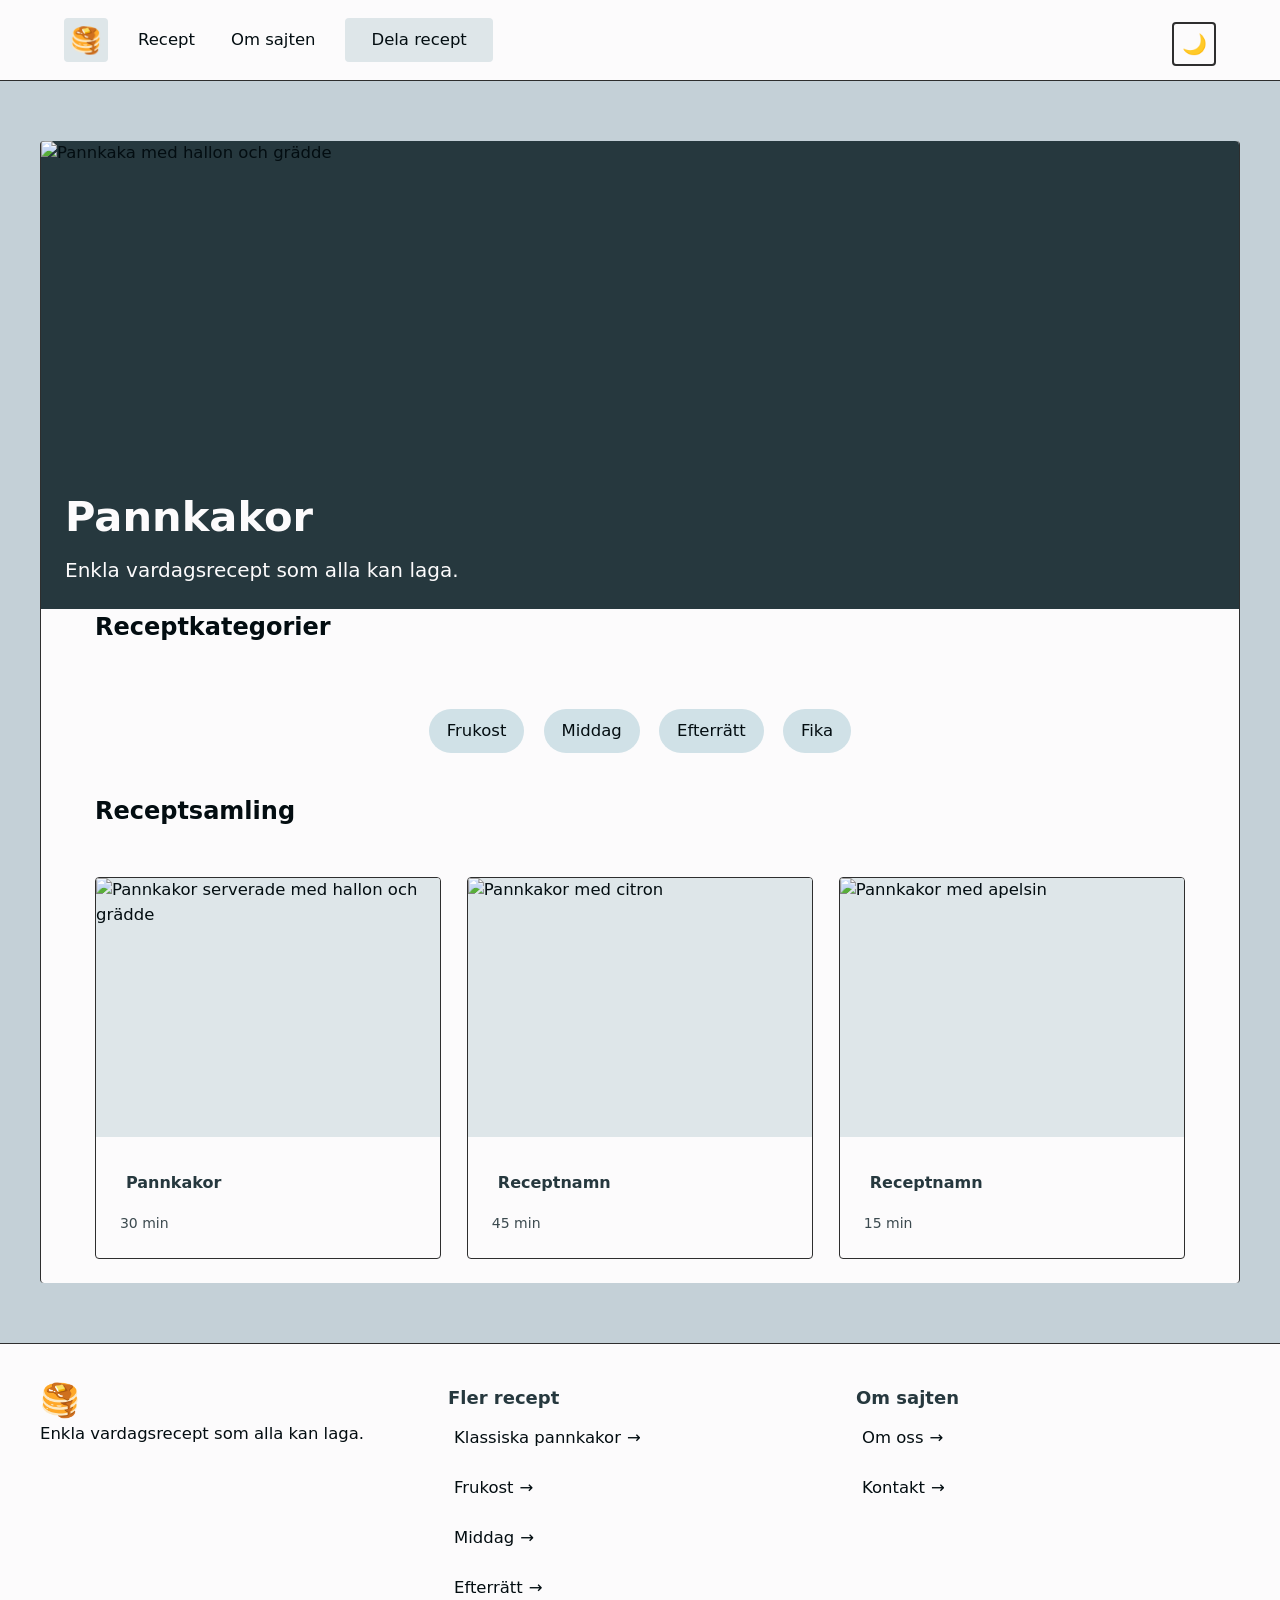
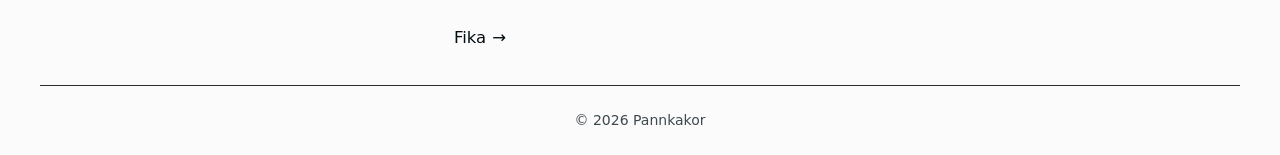
==== commit 016aa5bf: "perf(images): load hero images immediately Keep high fetch priority for both hero images and lazy lo" ====
--- a/index.html
+++ b/index.html
@@ -78,7 +78,7 @@
     <main id="main-content" class="recipe-container" tabindex="-1">
       <!-- Hero Section -->
       <section class="hero-section">
-        <img src="images/webp/Pancake_Top.webp" alt="Pannkaka med hallon och grädde" width="1281" height="500" fetchpriority="high" loading="lazy" decoding="async" />
+        <img src="images/webp/Pancake_Top.webp" alt="Pannkaka med hallon och grädde" width="1281" height="500" fetchpriority="high" decoding="async" />
         <div class="hero-content">
           <h1>Pannkakor</h1>
           <p>Enkla vardagsrecept som alla kan laga.</p>
--- a/style.css
+++ b/style.css
@@ -619,18 +619,17 @@
   grid-template-areas: "hero";
   /* Let the single column shrink below the natural width of its contents. */
   grid-template-columns: minmax(0, 1fr);
-  /* Match the original panorama where space allows and leave room for text on narrow screens. */
   inline-size: 100%;
   aspect-ratio: 1281 / 500;
   min-block-size: 16rem;
   background-color: var(--color-heading);
   border-start-start-radius: inherit;
   border-start-end-radius: inherit;
-  overflow: clip;
+  overflow: hidden;
 
   /* Put the image and text in the same cell. The text comes later and appears on top,
      so they overlap inside the same grid cell. */
-  > .hero-content {
+  > :is(img, .hero-content) {
     grid-area: hero;
   }
 
@@ -646,21 +645,21 @@
     --hero-text-max-width: 28rem;
     --hero-padding: clamp(var(--spacing-sm), 2vi, var(--spacing-md));
 
-    /* Align the text box to the bottom and stretch it across the cell. */
+    /* Align text box to bottom of the hero cell, stretching across the cell. */
     place-self: end stretch;
+    inline-size: 100%;
     min-inline-size: 0;
-    margin: var(--gutter);
     padding: var(--hero-padding);
     border-radius: var(--border-radius);
-    /* Keep the overlay more opaque behind the text and fade toward the right edge.
-       Cap the first color stop at the width of the overlay box. */
+    color: var(--color-hero-text);
+    overflow-wrap: anywhere;
+
+    /* Gradient overlay: dark behind the text, fading to transparent at right edge. */
     background: linear-gradient(
       to right,
       var(--color-hero-text-bg) min(100%, calc(var(--hero-text-max-width) + 2 * var(--hero-padding))),
       var(--color-hero-edge-bg)
     );
-    color: var(--color-hero-text);
-    overflow-wrap: anywhere;
 
     h1,
     p {
